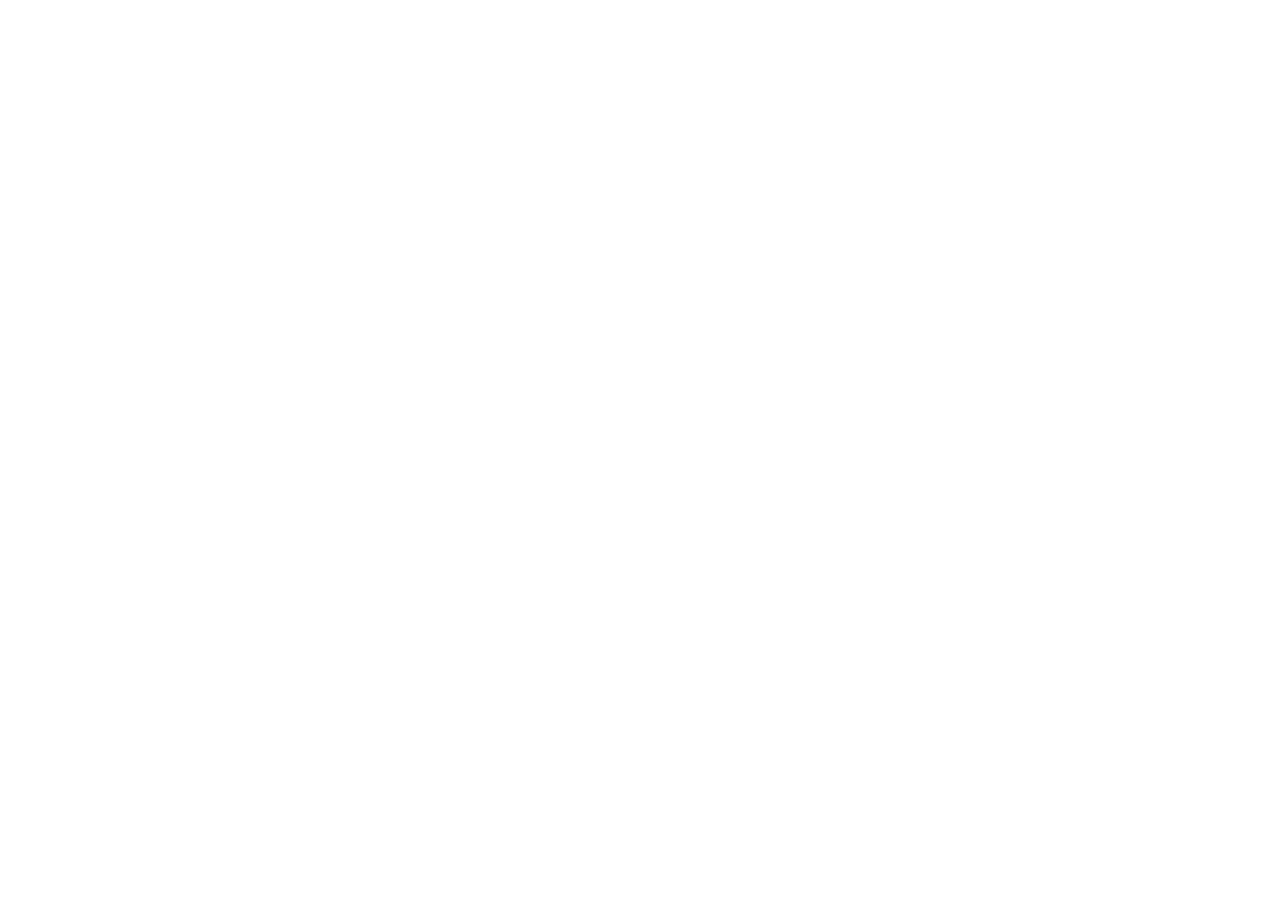
==== index.html @ 083630bb "Initial commit" ====
<!DOCTYPE html>
<html lang="en">
<head>
  <meta charset="UTF-8">
  <meta name="viewport" content="width=device-width, initial-scale=1.0">
  <title>Document</title>
  <link rel="stylesheet" href="css/normalize.css">
  <link rel="stylesheet" href="css/styles.css">
</head>
<body>

  
</body>
</html>
---- css/styles.css ----
@font-face {
  font-family: 'ProximaNova';
  font-style: normal;
  font-weight: 400;
  font-display: swap;
  src: url('../fonts/ProximaNova-Regular.woff2') format('woff2'),
       url('../fonts/ProximaNova-Regular.woff') format('woff');
}

@font-face {
  font-family: 'ProximaNova';
  font-style: normal;
  font-weight: 500;
  font-display: swap;
  src: url('../fonts/ProximaNova-Black.woff2') format('woff2'),
       url('../fonts/ProximaNova-Black.woff') format('woff');
}

@font-face {
  font-family: 'ProximaNova';
  font-style: normal;
  font-weight: 700;
  font-display: swap;
  src: url('../fonts/ProximaNova-Bold.woff2') format('woff2'),
  url('../fonts/ProximaNova-Bold.woff') format('woff');
}

html {
  box-sizing: border-box;
  scroll-behavior: smooth;
}

*,
*::before,
*::after {
  box-sizing: inherit;
}
body {
  padding: 0;
  margin: 0;
  margin-top: 59px;
  font-family: "Proxima Nova", "Arial", sans-serif;
  font-size: 16px;
  line-height: 1.5;
  background-color: #fff;
  color: #222;
}

img {
  max-width: 100%;
  height: auto;
}

.visually-hidden {
  position: absolute;
  width: 1px;
  height: 1px;
  margin: -1px;
  border: 0;
  padding: 0;
  clip: rect(0 0 0 0);
  overflow: hidden;
}

.container {
  max-width: 1148px;
  padding-left: 24px;
  padding-right: 24px;
  margin-right: auto;
  margin-left: auto;
}
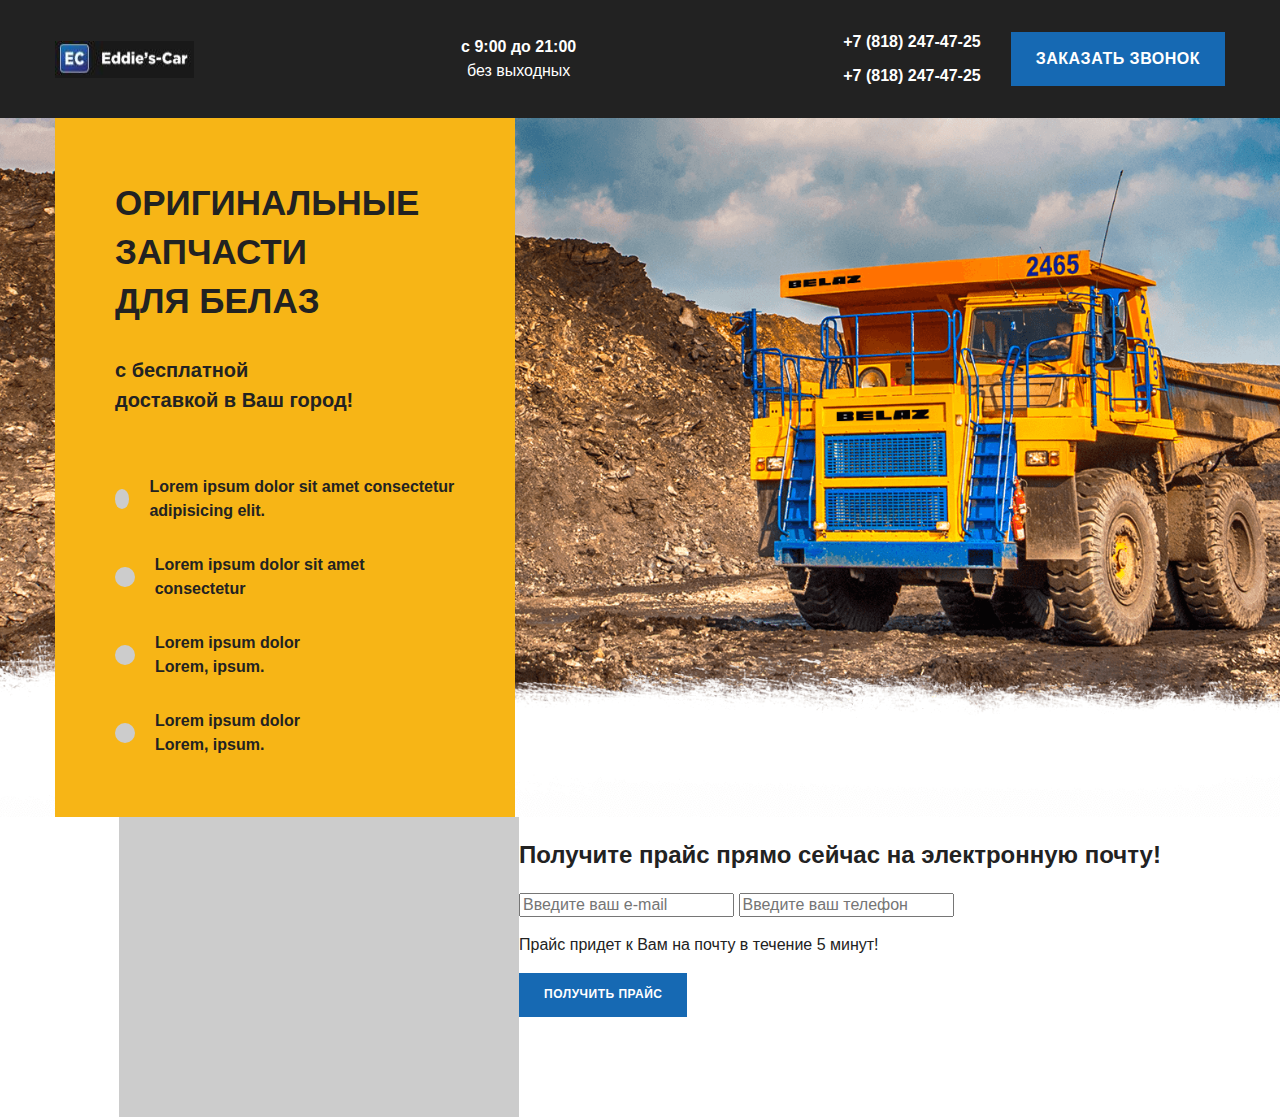
==== commit 73f2170d: "Add header and hero section" ====
--- a/index.html
+++ b/index.html
@@ -9,6 +9,88 @@
 </head>
 <body>
 
-  
+  <header class="main-header">
+    <div class="container">
+      <div class="header-wrapper">
+        <img class="logo" src="img/logo.jpg" alt="logo" width="139" height="37">
+        <div class="scedule">
+          <p>c 9:00 до 21:00</p>
+          <p>без выходных</p>
+        </div>
+
+        <div class="nav-contacts">
+          <div class="numbers">
+            <a href="tel:+7 (818) 247-47-25
+            ">+7 (818) 247-47-25
+          </a>
+          <a href="tel:+7 (818) 247-47-25
+            ">+7 (818) 247-47-25
+          </a>
+          </div>
+          <a class="btn" href="#">Заказать звонок</a>
+        </div>
+
+      </div><!--  end of header-wrapper -->
+    </div><!--  end of container -->
+  </header>
+
+
+  <main>
+    <section class="hero">
+      <div class="container">
+        <div class="hero-content">
+          <div class="hero-heading">
+            <h1>Оригинальные
+              запчасти
+              для Белаз</h1>
+              <p>с бесплатной доставкой
+                в Ваш город!
+                </p>
+          </div>
+
+              <ul class="feautures-list">
+                <li>
+                  <p>Lorem ipsum dolor sit amet consectetur adipisicing elit.</p>
+                </li>
+                <li>
+                  <p>Lorem ipsum dolor sit amet consectetur</p>
+                </li>
+                <li>
+                  <p>Lorem ipsum dolor
+                  <br>
+                  Lorem, ipsum.</p>
+                </li>
+                <li>
+                  <p>Lorem ipsum dolor
+                  <br>
+                  Lorem, ipsum.</p>
+                </li>
+              </ul>
+        </div>
+      </div>
+    </section>
+
+    <section class="mail">
+      <div class="container">
+        <div class="mail-wrapper">
+          <div class="mail-wrapper-inner">
+            <h2>Получите прайс прямо сейчас
+              на электронную почту!
+              </h2>
+
+              <form action="https://echo/htmlacademy.ru">
+
+                <input name="email" placeholder="Введите ваш e-mail" type="email">
+
+                <input name="phone" placeholder="Введите ваш телефон" type="text">
+              </form>
+              <p>Прайс придет к Вам на почту
+                в течение 5 минут!</p>
+                <button class="btn" type="button">Получить прайс</button>
+          </div>
+        </div>
+      </div>
+    </section>
+  </main>
 </body>
 </html>--- a/css/styles.css
+++ b/css/styles.css
@@ -38,7 +38,6 @@
 body {
   padding: 0;
   margin: 0;
-  margin-top: 59px;
   font-family: "Proxima Nova", "Arial", sans-serif;
   font-size: 16px;
   line-height: 1.5;
@@ -63,9 +62,169 @@
 }
 
 .container {
-  max-width: 1148px;
-  padding-left: 24px;
-  padding-right: 24px;
+  max-width: 1170px;
   margin-right: auto;
   margin-left: auto;
 }
+
+.main-header {
+  padding: 30px 0;
+  background-color: #222;
+  color: #fff;
+}
+
+.header-wrapper {
+  display: flex;
+  align-items: center;
+}
+
+.logo {
+  display: block;
+  width: 139px;
+  height: 37px;
+}
+
+.scedule {
+  display: flex;
+  flex-direction: column;
+  margin-left: auto;
+  margin-right: auto;
+}
+
+.scedule p {
+  margin: 0;
+  font-size: 16px;
+  font-weight: 600;
+  text-align: center;
+}
+
+.scedule p:nth-child(2) {
+  font-weight: 300;
+}
+
+.nav-contacts {
+  display: flex;
+  align-items: center;
+}
+
+.numbers {
+  display: inline-block;
+  display: flex;
+  flex-direction: column;
+  margin-right: 30px;
+}
+
+.nav-contacts a {
+  color: #fff;
+  text-decoration: none;
+  font-size: 16px;
+  font-weight: 600;
+}
+
+.numbers a:nth-child(2) {
+  margin-top: 10px;
+}
+
+/* MAIN */
+.hero {
+  background-image: url("../img/track.png");
+  background-position: center center;
+  background-size: cover;
+  object-fit: cover;
+  background-repeat: no-repeat;
+}
+
+.hero-content {
+  width: 460px;
+  padding: 60px;
+  background-color: #f7b516;
+}
+
+.hero-heading {
+  padding-right: 80px;
+}
+
+.hero-content h1 {
+  margin: 0;
+  font-size: 35px;
+  font-weight: 600;
+  line-height: 1.4;
+  text-transform: uppercase;
+}
+
+.hero-heading p {
+  font-size: 20px;
+  font-weight: 600;
+  padding-right: 20px;
+  margin: 30px 0;
+}
+
+.feautures-list {
+  list-style-type: none;
+  padding: 0;
+  margin: 0;
+  display: flex;
+  flex-direction: column;
+}
+
+.feautures-list li {
+  display: flex;
+  align-items: center;
+  font-size: 16px;
+  font-weight: 600;
+  line-height: 1.5;
+  margin-top: 30px;
+}
+
+.feautures-list li::before {
+  content: "";
+  display: inline-block;
+  width: 20px;
+  height: 20px;
+  border-radius: 50%;
+  background-color: #ccc;
+  margin-right: 20px;
+}
+
+.feautures-list p {
+  margin: 0;
+  display: flex;
+}
+
+
+.btn {
+  font-weight: 300;
+  font-size: 12px;
+  letter-spacing: 0.5px;
+  font-weight: 600;
+  padding: 15px 25px;
+  background-color: #1669b3;
+  text-transform: uppercase;
+  border: none;
+  color: #fff;
+}
+
+.mail {
+  display: flex;
+}
+
+.mail-wrapper::before {
+  content: "";
+  display: inline-block;
+  width: 400px;
+  height: 300px;
+  background-color: #ccc;
+  /* margin-right: 20px; */
+}
+
+.mail-wrapper {
+  display: flex;
+  /* justify-content: space-between; */
+}
+
+
+
+
+
+
+
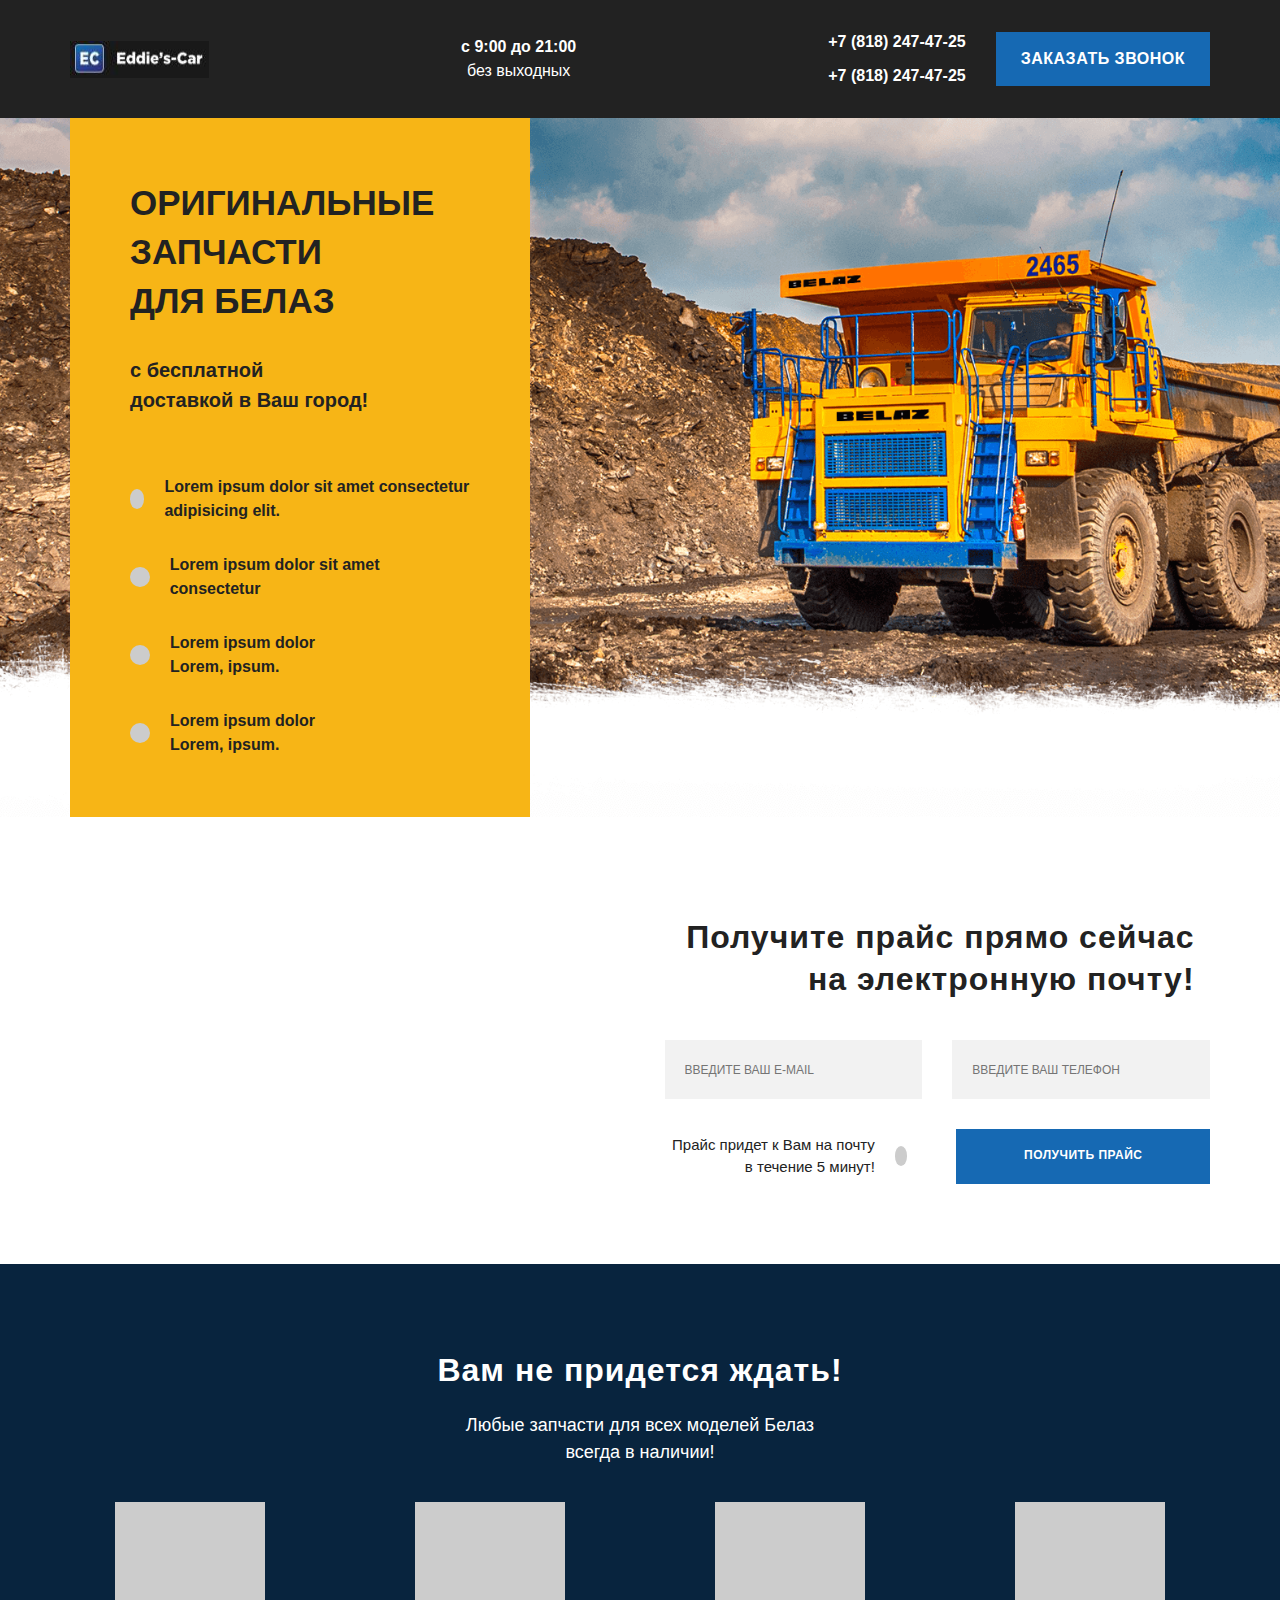
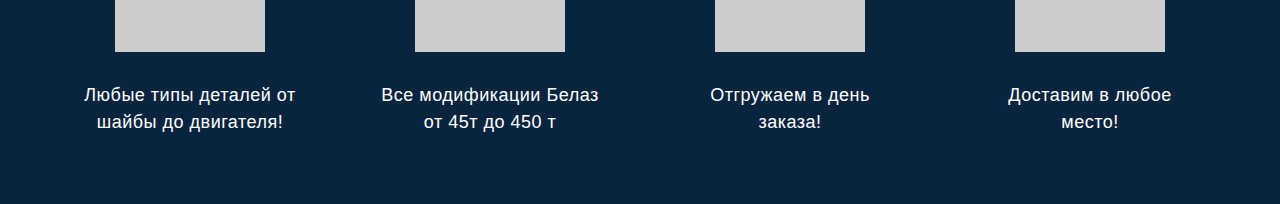
==== commit 12f401a4: "Add steps section" ====
--- a/index.html
+++ b/index.html
@@ -78,19 +78,52 @@
               на электронную почту!
               </h2>
 
-              <form action="https://echo/htmlacademy.ru">
+              <form class="mail-form" action="https://echo/htmlacademy.ru">
 
                 <input name="email" placeholder="Введите ваш e-mail" type="email">
 
                 <input name="phone" placeholder="Введите ваш телефон" type="text">
               </form>
-              <p>Прайс придет к Вам на почту
-                в течение 5 минут!</p>
-                <button class="btn" type="button">Получить прайс</button>
+              <div class="mail-action">
+                <div class="paragraph-wrapper">
+                  <p>Прайс придет к Вам на почту
+                    в течение 5 минут!</p>
+                </div>
+                  <button class="btn mail-btn" type="button">Получить прайс</button>
+              </div>
           </div>
         </div>
       </div>
     </section>
+
+    <section class="steps">
+      <div class="container">
+        <div class="steps-heading">
+          <h3>Вам не придется ждать!</h3>
+          <p>Любые запчасти для всех моделей Белаз
+            всегда в наличии!</p>
+          </div>
+
+            <ul class="steps-list">
+              <li>
+                <p>Любые типы деталей
+                  от шайбы до двигателя!  </p>
+              </li>
+              <li>
+                <p>Все модификации Белаз
+                  от 45т до 450 т</p>
+              </li>
+              <li>
+                <p>Отгружаем в день заказа!</p>
+              </li>
+              <li>
+                <p>Доставим в любое место!</p>
+              </li>
+            </ul>
+
+      </div>
+    </section>
+
   </main>
 </body>
 </html>--- a/css/styles.css
+++ b/css/styles.css
@@ -4,7 +4,7 @@
   font-weight: 400;
   font-display: swap;
   src: url('../fonts/ProximaNova-Regular.woff2') format('woff2'),
-       url('../fonts/ProximaNova-Regular.woff') format('woff');
+  url('../fonts/ProximaNova-Regular.woff') format('woff');
 }
 
 @font-face {
@@ -13,7 +13,7 @@
   font-weight: 500;
   font-display: swap;
   src: url('../fonts/ProximaNova-Black.woff2') format('woff2'),
-       url('../fonts/ProximaNova-Black.woff') format('woff');
+  url('../fonts/ProximaNova-Black.woff') format('woff');
 }
 
 @font-face {
@@ -62,7 +62,7 @@
 }
 
 .container {
-  max-width: 1170px;
+  max-width: 1140px;
   margin-right: auto;
   margin-left: auto;
 }
@@ -205,26 +205,145 @@
 }
 
 .mail {
-  display: flex;
-}
-
-.mail-wrapper::before {
+  margin-top: 100px;
+  margin-bottom: 50px;
+}
+
+.mail-wrapper {
+  display: flex;
+  justify-content: flex-end;
+  text-align: end;
+}
+
+.mail-wrapper-inner h2 {
+  margin: 0;
+  width: 530px;
+  font-size: 32px;
+  font-weight: 700;
+  letter-spacing: 1px;
+  line-height: 1.3;
+  margin-bottom: 40px;
+}
+
+.mail-form {
+  display: flex;
+  justify-content: space-between;
+}
+
+.mail-form input {
+  padding: 20px;
+  width: 100%;
+  border: none;
+  background-color: #f2f2f2;
+}
+
+.mail-form input:nth-child(1) {
+  margin-right: 30px;
+}
+
+.mail-form input::placeholder {
+  font-size: 12px;
+  font-weight: 500;
+  text-transform: uppercase;
+}
+
+.mail-action {
+  display: flex;
+  margin-top: 30px;
+}
+
+.mail-action p {
+  display: flex;
+  margin: 0;
+  font-size: 15px;
+  padding: 5px 0;
+}
+
+.paragraph-wrapper {
+  display: flex;
+  align-items: center;
+  width: 100%;
+}
+
+.paragraph-wrapper::after {
   content: "";
   display: inline-block;
-  width: 400px;
-  height: 300px;
+  width: 20px;
+  height: 20px;
+  border-radius: 50%;
   background-color: #ccc;
-  /* margin-right: 20px; */
-}
-
-.mail-wrapper {
-  display: flex;
-  /* justify-content: space-between; */
-}
-
-
-
-
-
-
-
+  margin-left: 20px;
+}
+
+.mail-btn {
+  width: 93%;
+  margin-left: 9%;
+}
+
+/* STEPS */
+.steps {
+  background-color: #08243e;
+  color: #fff;
+  margin-top: 80px;
+  padding: 50px 0;
+}
+
+.steps-heading {
+  text-align: center;
+  margin-left: auto;
+  margin-right: auto;
+}
+
+.steps-heading h3 {
+  font-size: 32px;
+  font-weight: 600;
+  letter-spacing: 1px;
+  margin-bottom: 0;
+}
+
+.steps-heading p {
+  font-size: 18px;
+  font-weight: 400;
+  width: 380px;
+  margin-left: auto;
+  margin-right: auto;
+}
+
+.steps-list {
+  display: flex;
+  justify-content: space-between;
+  list-style-type: none;
+  margin: 0;
+  padding: 0;
+  font-size: 18px;
+  font-weight: 400;
+  letter-spacing: 0.5px;
+}
+
+.steps-list li {
+  width: 240px;
+  text-align: center;
+  display: flex;
+  flex-direction: column;
+}
+
+.steps-list p {
+  padding: 0 10px;
+  display: flex;
+  flex-direction: column;
+  align-items: center;
+}
+
+.steps-list p::before {
+  content: "";
+  display: inline-block;
+  width: 150px;
+  height: 150px;
+  background-color: #ccc;
+  margin-bottom: 30px;
+}
+
+
+
+
+
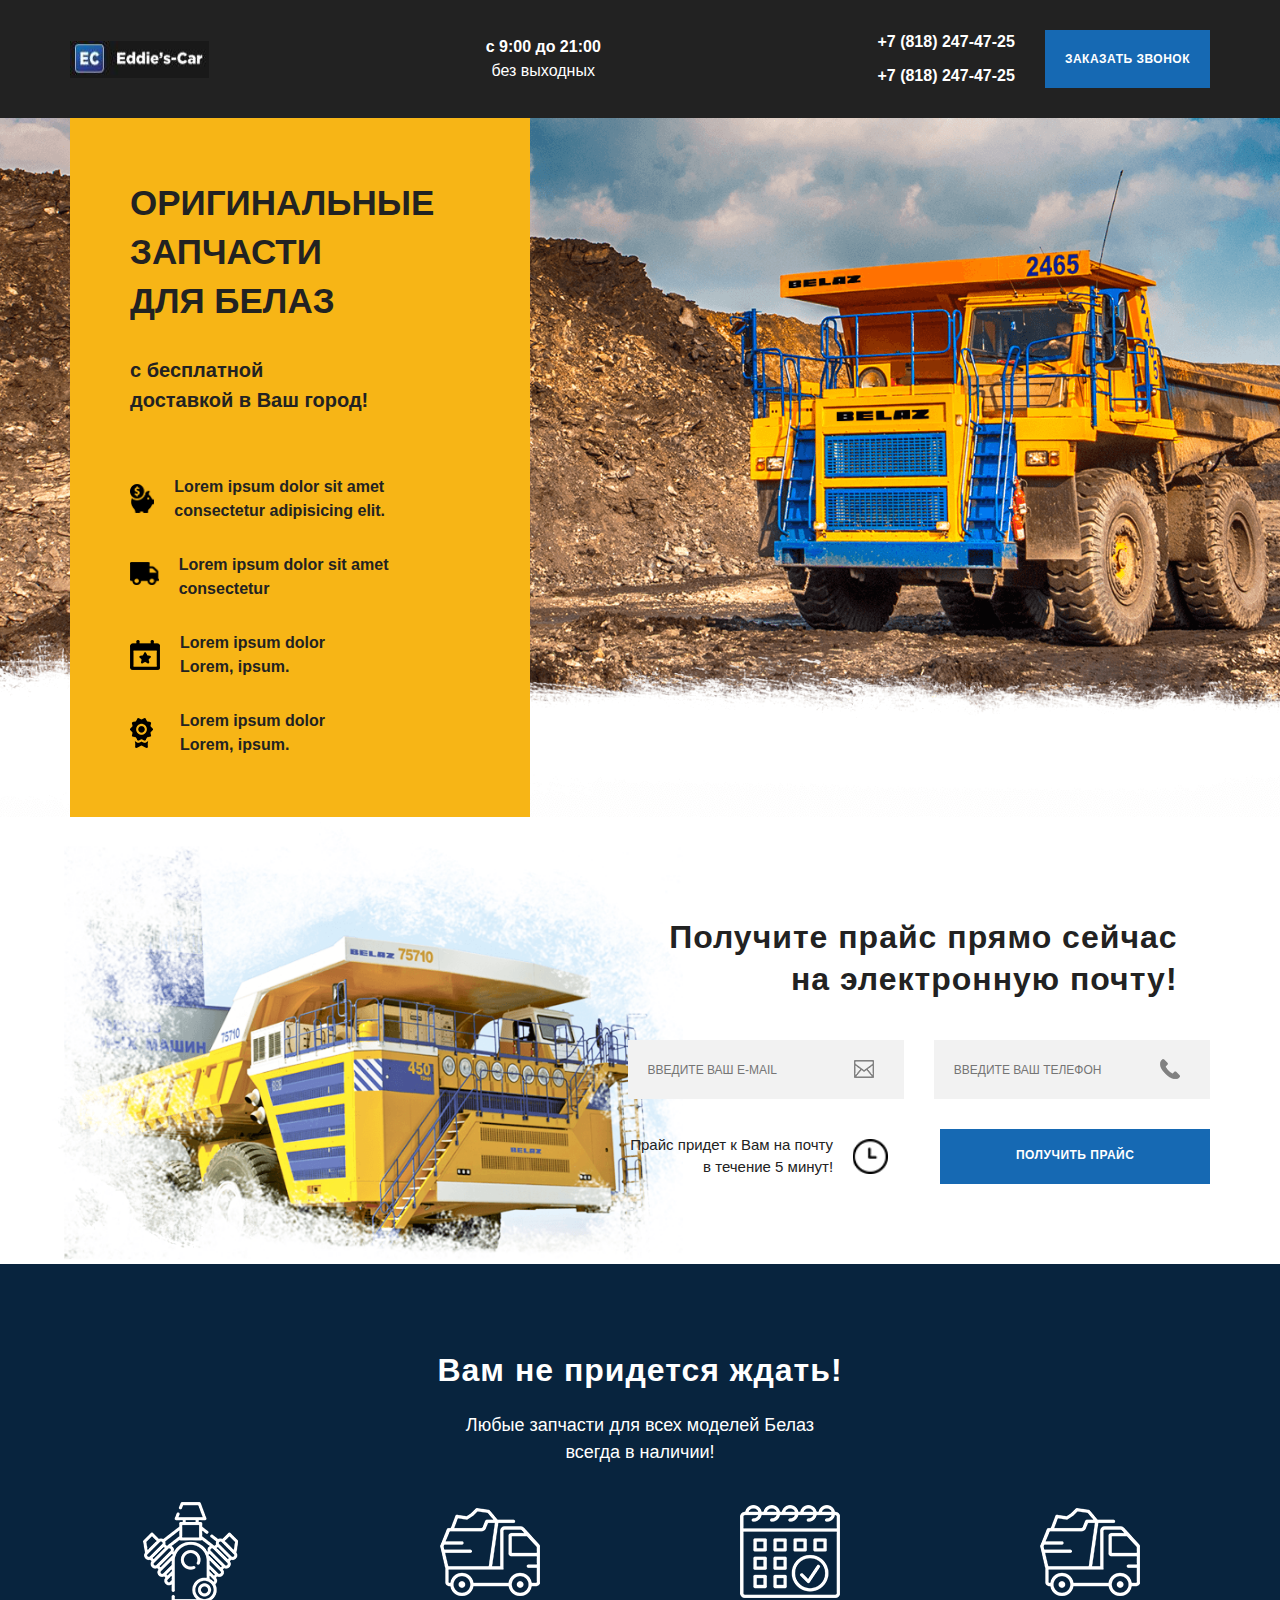
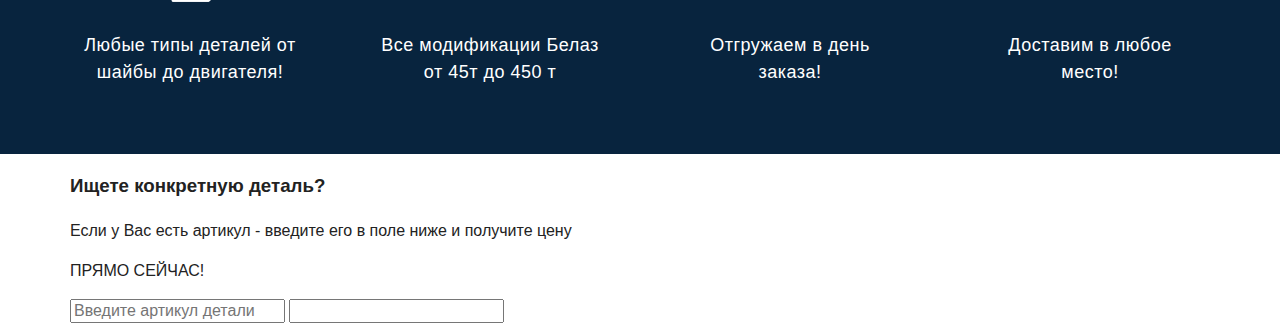
==== commit 8f01b478: "VIP" ====
--- a/index.html
+++ b/index.html
@@ -124,6 +124,21 @@
       </div>
     </section>
 
+    <section class="call-action">
+      <div class="container">
+        <div class="action-header">
+          <h3>Ищете конкретную деталь?</h3>
+          <p>Если у Вас есть артикул - введите его в поле ниже и получите цену</p>
+          <p>ПРЯМО СЕЙЧАС!</p>
+          <form action="https://echo/htmlacademy.ru" class="action-form">
+            <input type="text" name="feautures" placeholder="Введите артикул детали">
+            <input type="text">
+
+          </form>
+        </div>
+      </div>
+    </section>
+
   </main>
 </body>
 </html>--- a/css/styles.css
+++ b/css/styles.css
@@ -179,11 +179,29 @@
 .feautures-list li::before {
   content: "";
   display: inline-block;
-  width: 20px;
-  height: 20px;
-  border-radius: 50%;
-  background-color: #ccc;
+  width: 30px;
+  height: 30px;
+  background-size: contain;
   margin-right: 20px;
+  background-repeat: no-repeat;
+}
+
+.feautures-list li:nth-child(1)::before {
+  background-image: url("../img/piggy-bank.png");
+  width: 35px;
+  height: 30px;
+}
+
+.feautures-list li:nth-child(2)::before {
+  background-image: url("../img/delivery-truck-silhouette.png");
+}
+
+.feautures-list li:nth-child(3)::before {
+  background-image: url("../img/election-event-on-a-calendar-with-star-symbol.png");
+}
+
+.feautures-list li:nth-child(4)::before {
+  background-image: url("../img/medal.png");
 }
 
 .feautures-list p {
@@ -205,8 +223,11 @@
 }
 
 .mail {
-  margin-top: 100px;
-  margin-bottom: 50px;
+  padding-top: 100px;
+  padding-bottom: 80px;
+  background-image: url("../img/big-track.png");
+  background-size: cover;
+  background-repeat: no-repeat;
 }
 
 .mail-wrapper {
@@ -217,7 +238,7 @@
 
 .mail-wrapper-inner h2 {
   margin: 0;
-  width: 530px;
+  width: 550px;
   font-size: 32px;
   font-weight: 700;
   letter-spacing: 1px;
@@ -239,6 +260,16 @@
 
 .mail-form input:nth-child(1) {
   margin-right: 30px;
+  background-image: url("../img/mail.png");
+  background-repeat: no-repeat;
+  background-position: right 30px top 50%;
+
+}
+
+.mail-form input:nth-child(2) {
+  background-image: url("../img/call-answer.png");
+  background-repeat: no-repeat;
+  background-position:  right 30px top 50%;
 }
 
 .mail-form input::placeholder {
@@ -268,10 +299,12 @@
 .paragraph-wrapper::after {
   content: "";
   display: inline-block;
-  width: 20px;
-  height: 20px;
-  border-radius: 50%;
-  background-color: #ccc;
+  width: 57px;
+  height: 35px;
+  background-image: url("../img/clock.png");
+  background-size: cover;
+  background-position: -0.5px 0;
+  background-repeat: no-repeat;
   margin-left: 20px;
 }
 
@@ -284,7 +317,6 @@
 .steps {
   background-color: #08243e;
   color: #fff;
-  margin-top: 80px;
   padding: 50px 0;
 }
 
@@ -337,13 +369,36 @@
 .steps-list p::before {
   content: "";
   display: inline-block;
-  width: 150px;
-  height: 150px;
-  background-color: #ccc;
+  width: 100px;
+  height: 100px;
+  background-repeat: no-repeat;
+  background-position: center center;
   margin-bottom: 30px;
 }
 
-
-
-
-
+.steps-list li:nth-child(1) p::before {
+  background-image: url("../img/engine.png");
+}
+
+.steps-list li:nth-child(2) p::before {
+  background-image: url("../img/dump-truck.png");
+}
+
+.steps-list li:nth-child(3) p::before {
+  background-image: url("../img/calendar\ \(5\).png");
+}
+
+.steps-list li:nth-child(4) p::before {
+  background-image: url("../img/dump-truck.png");
+}
+
+
+
+.numbers + a {
+  font-size: 12px;
+  padding: 20px 20px;
+}
+
+
+
+
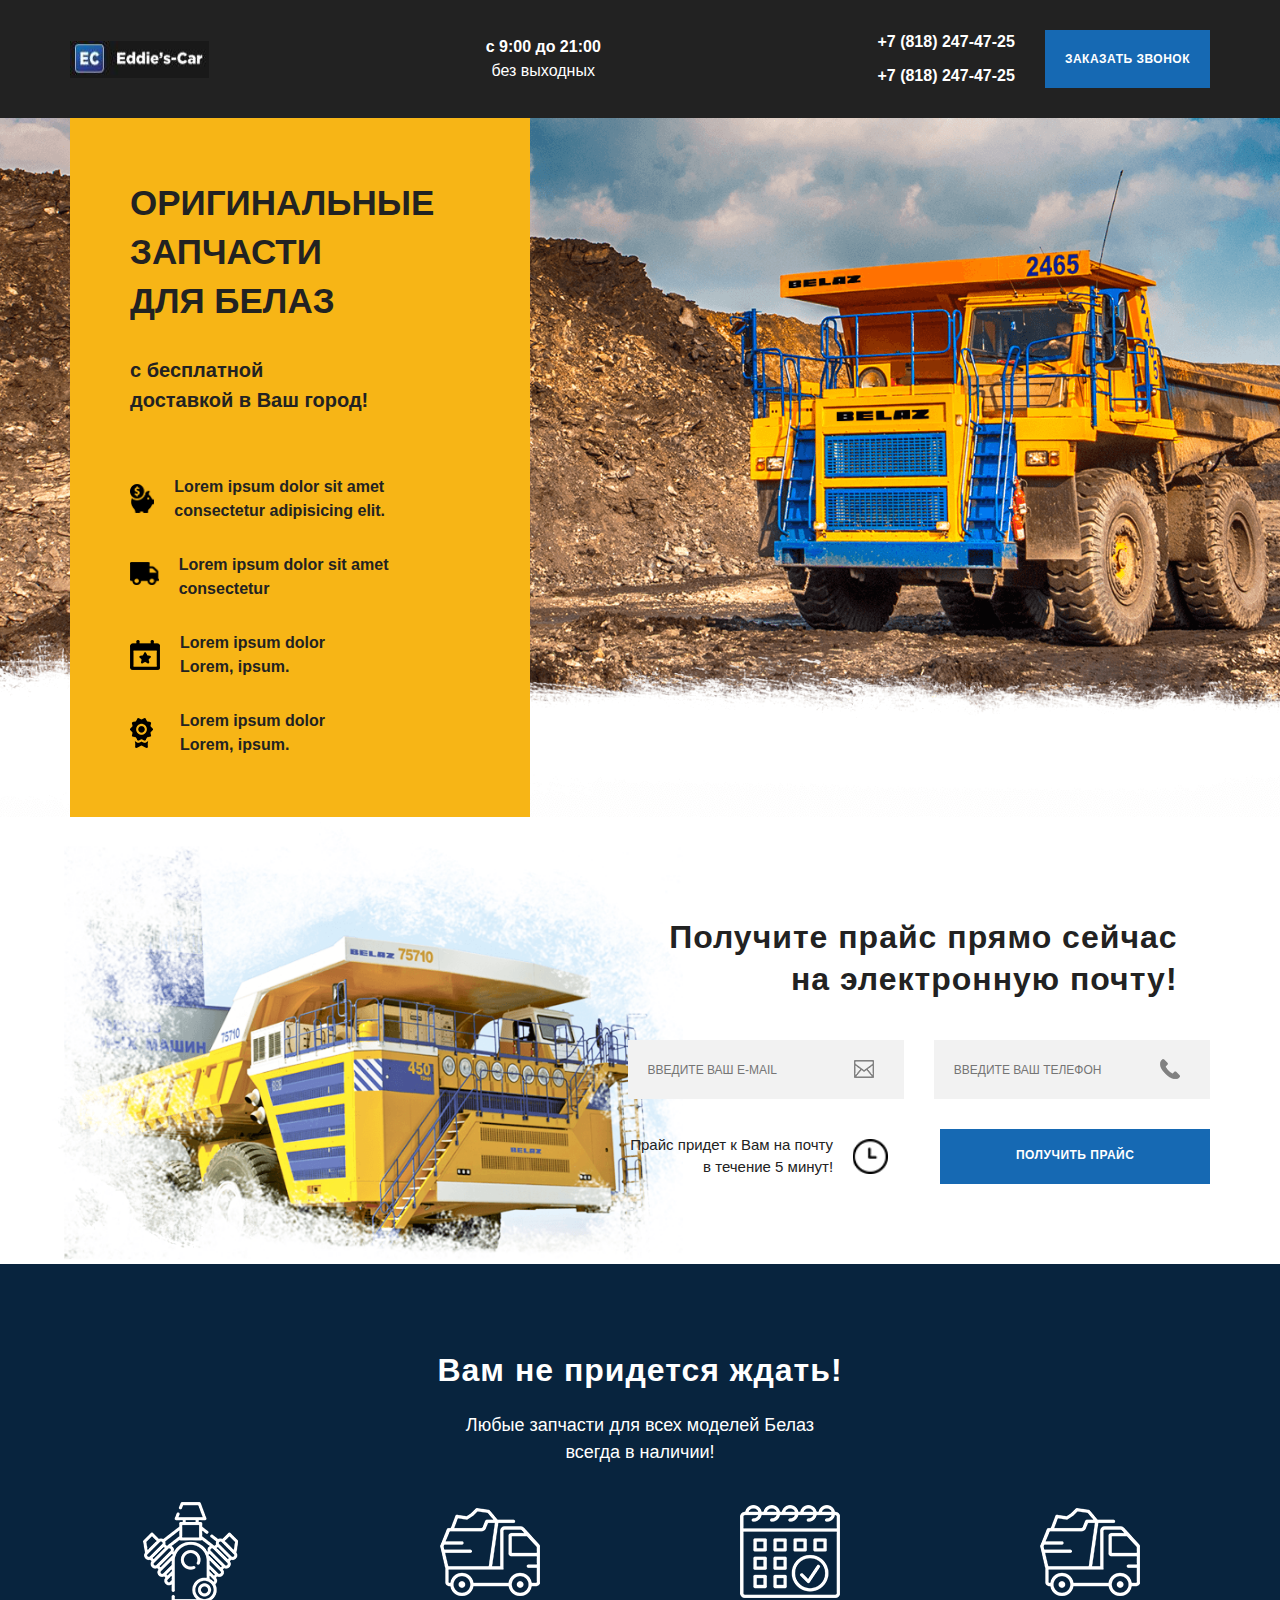
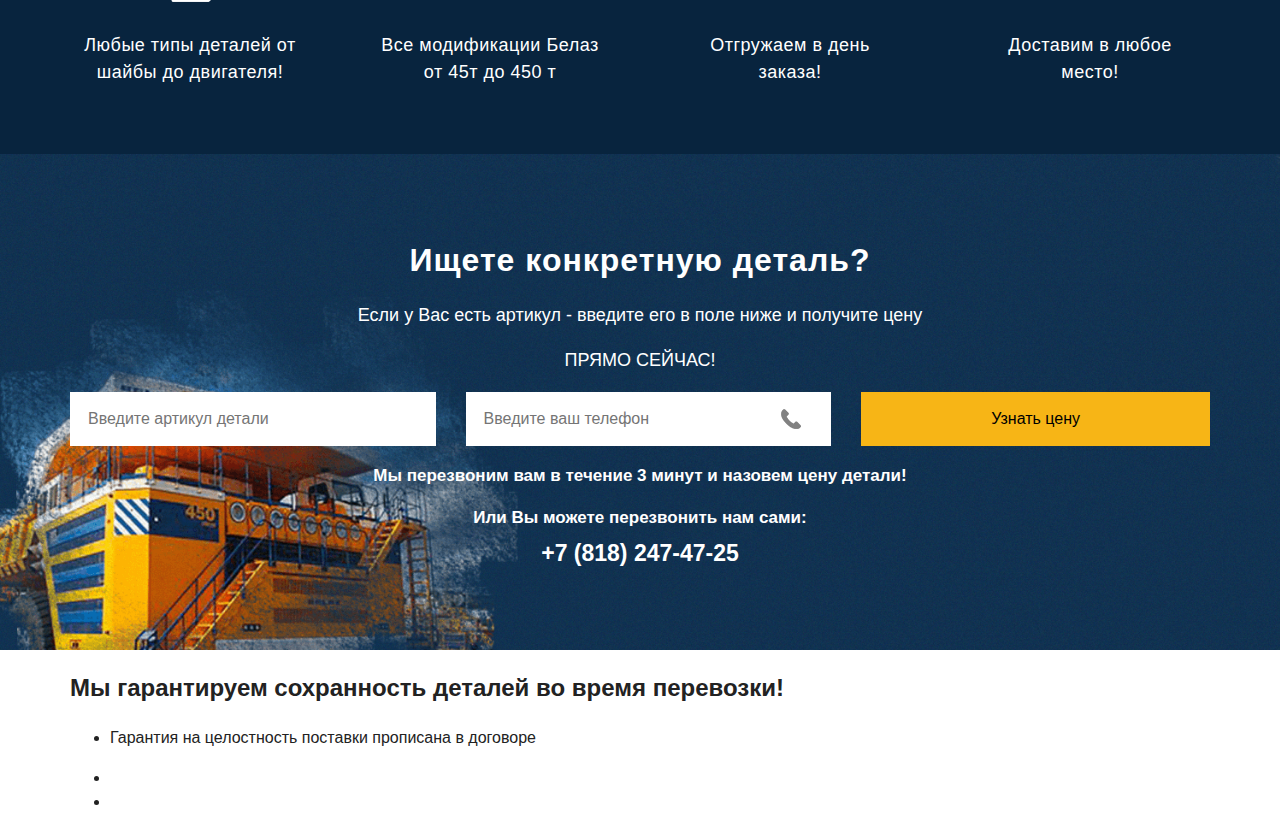
==== commit d5a8cb58: "Add sections" ====
--- a/index.html
+++ b/index.html
@@ -82,7 +82,7 @@
 
                 <input name="email" placeholder="Введите ваш e-mail" type="email">
 
-                <input name="phone" placeholder="Введите ваш телефон" type="text">
+                <input class="call-input" name="phone" placeholder="Введите ваш телефон" type="text">
               </form>
               <div class="mail-action">
                 <div class="paragraph-wrapper">
@@ -128,14 +128,36 @@
       <div class="container">
         <div class="action-header">
           <h3>Ищете конкретную деталь?</h3>
-          <p>Если у Вас есть артикул - введите его в поле ниже и получите цену</p>
-          <p>ПРЯМО СЕЙЧАС!</p>
+          <p class="bold-heading-first">Если у Вас есть артикул - введите его в поле ниже и получите цену</p>
+          <p class="bold-heading">ПРЯМО СЕЙЧАС!</p>
           <form action="https://echo/htmlacademy.ru" class="action-form">
             <input type="text" name="feautures" placeholder="Введите артикул детали">
-            <input type="text">
+            <input class="call-input" name="phone" placeholder="Введите ваш телефон" type="text">
+            <button class="call-submit" type="submit"> Узнать цену</button>
+          </form>
+          <div class="call-action-bottom">
+            <p>Мы перезвоним вам в течение 3 минут и назовем цену детали!</p>
+            <p>Или Вы можете перезвонить нам сами:</p>
+            <p class="phone">+7 (818) 247-47-25</p>
+          </div>
 
-          </form>
         </div>
+      </div>
+    </section>
+
+    <section class="save">
+      <div class="container">
+        <h2>Мы гарантируем сохранность деталей
+          во время перевозки!</h2>
+          <ul>
+            <li>
+              <p>Гарантия на целостность поставки
+                прописана в договоре</p>
+                <a href="#"></a>
+            </li>
+            <li></li>
+            <li></li>
+          </ul>
       </div>
     </section>
 
--- a/css/styles.css
+++ b/css/styles.css
@@ -266,7 +266,7 @@
 
 }
 
-.mail-form input:nth-child(2) {
+.call-input {
   background-image: url("../img/call-answer.png");
   background-repeat: no-repeat;
   background-position:  right 30px top 50%;
@@ -392,13 +392,88 @@
   background-image: url("../img/dump-truck.png");
 }
 
-
-
 .numbers + a {
   font-size: 12px;
   padding: 20px 20px;
 }
 
-
-
-
+.call-action {
+  padding: 50px 0;
+  background-image: url("../img/00-2.png");
+  background-repeat: no-repeat;
+  background-size: cover;
+  color: #fff;
+}
+
+.action-header {
+  margin-bottom: 30px;
+  text-align: center;
+}
+
+.action-header h3 {
+  font-size: 32px;
+  font-weight: 600;
+  letter-spacing: 1px;
+  margin-bottom: 0;
+}
+
+.action-header p {
+  font-size: 18px;
+  font-weight: 400;
+  text-align: center;
+  margin-left: auto;
+  margin-right: auto;
+}
+
+.bold-heading-first {
+  margin-bottom: 0;
+}
+
+.bold-heading-second {
+  margin-top: 0;
+}
+
+.call-action input {
+  width: 100%;
+}
+
+.call-submit {
+  width: 100%;
+}
+
+.call-action form {
+  display: flex;
+}
+
+.call-action form input {
+  margin-right: 30px;
+}
+
+.call-action form input {
+  padding: 18px;
+  border: none;
+}
+
+.call-submit {
+  background-color: #f7b516;
+  box-decoration-break: none;
+  border:none;
+}
+
+.call-action-bottom p{
+  font-size: 17px;
+  font-weight: 600;
+}
+
+.call-action-bottom p:nth-child(2){
+  margin-bottom: 5px;
+}
+
+p.phone {
+  font-size: 23px;
+  margin-top: 0;
+}
+
+
+
+
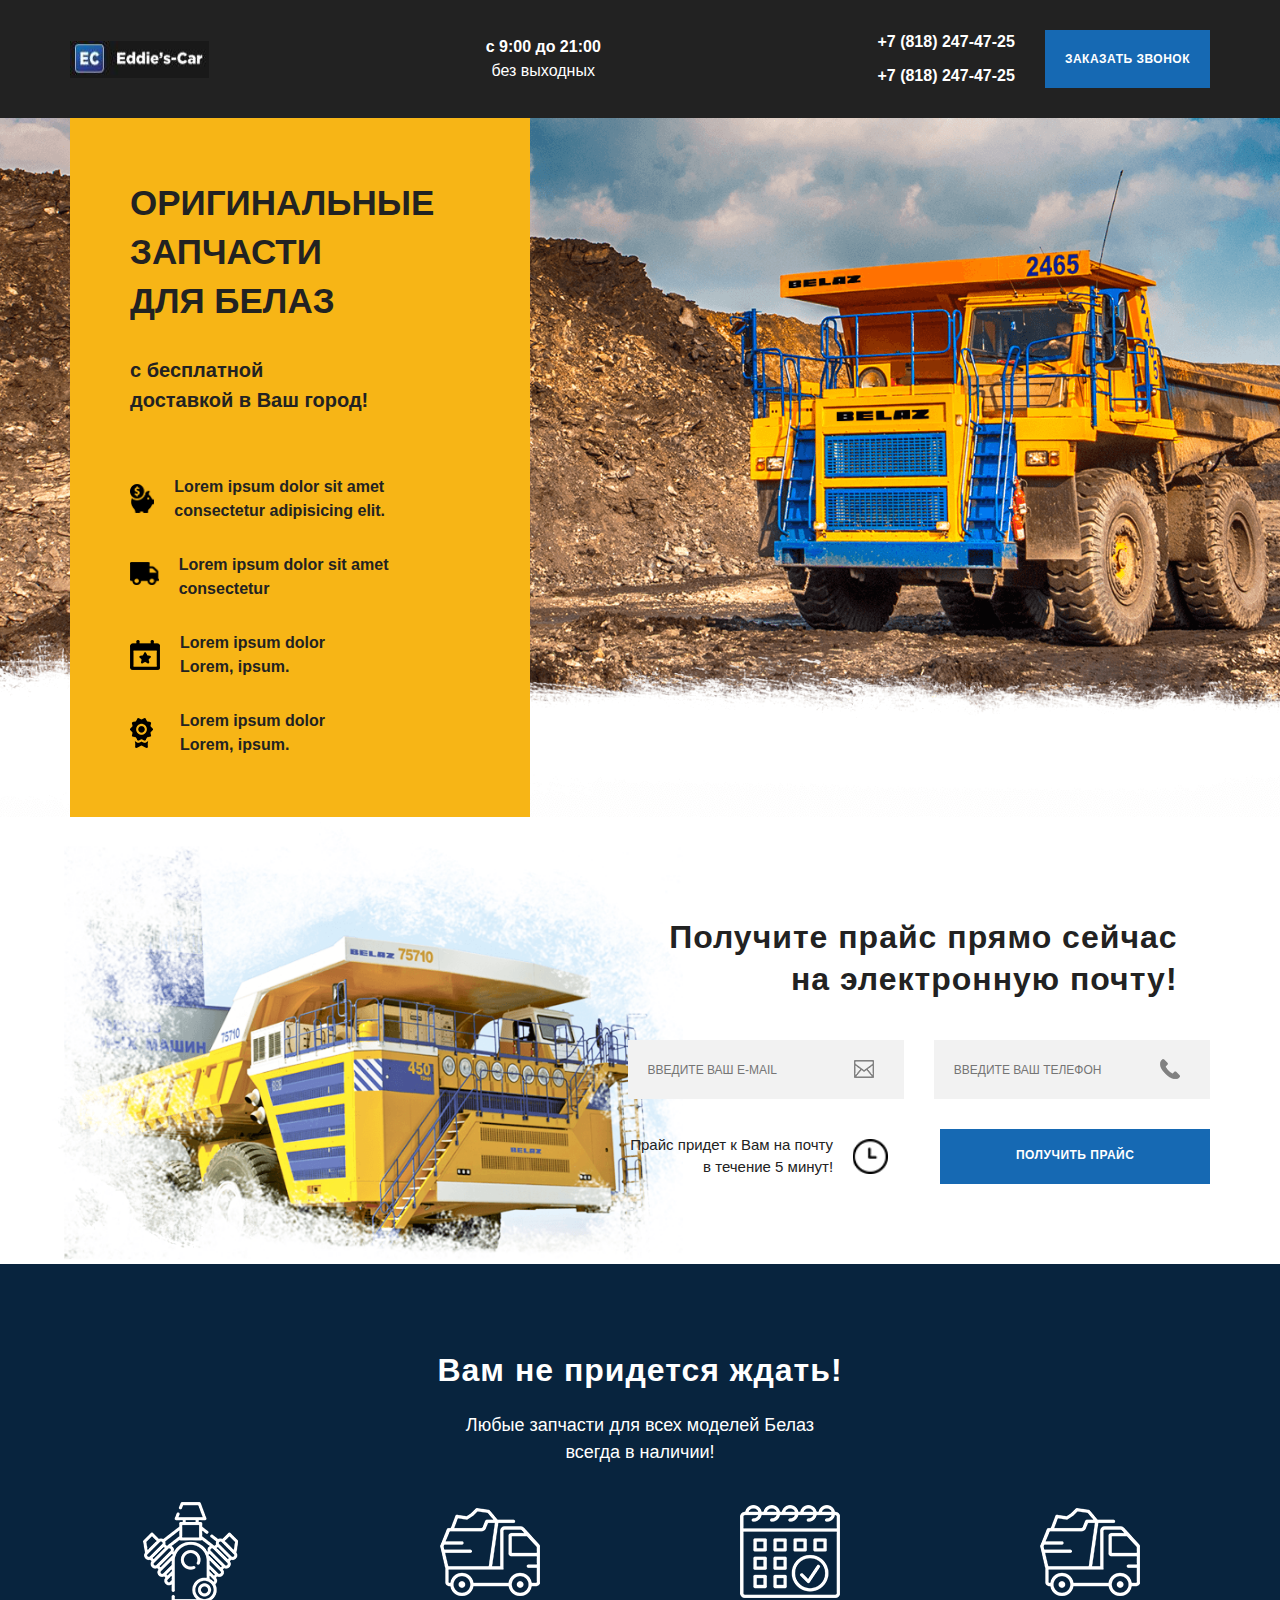
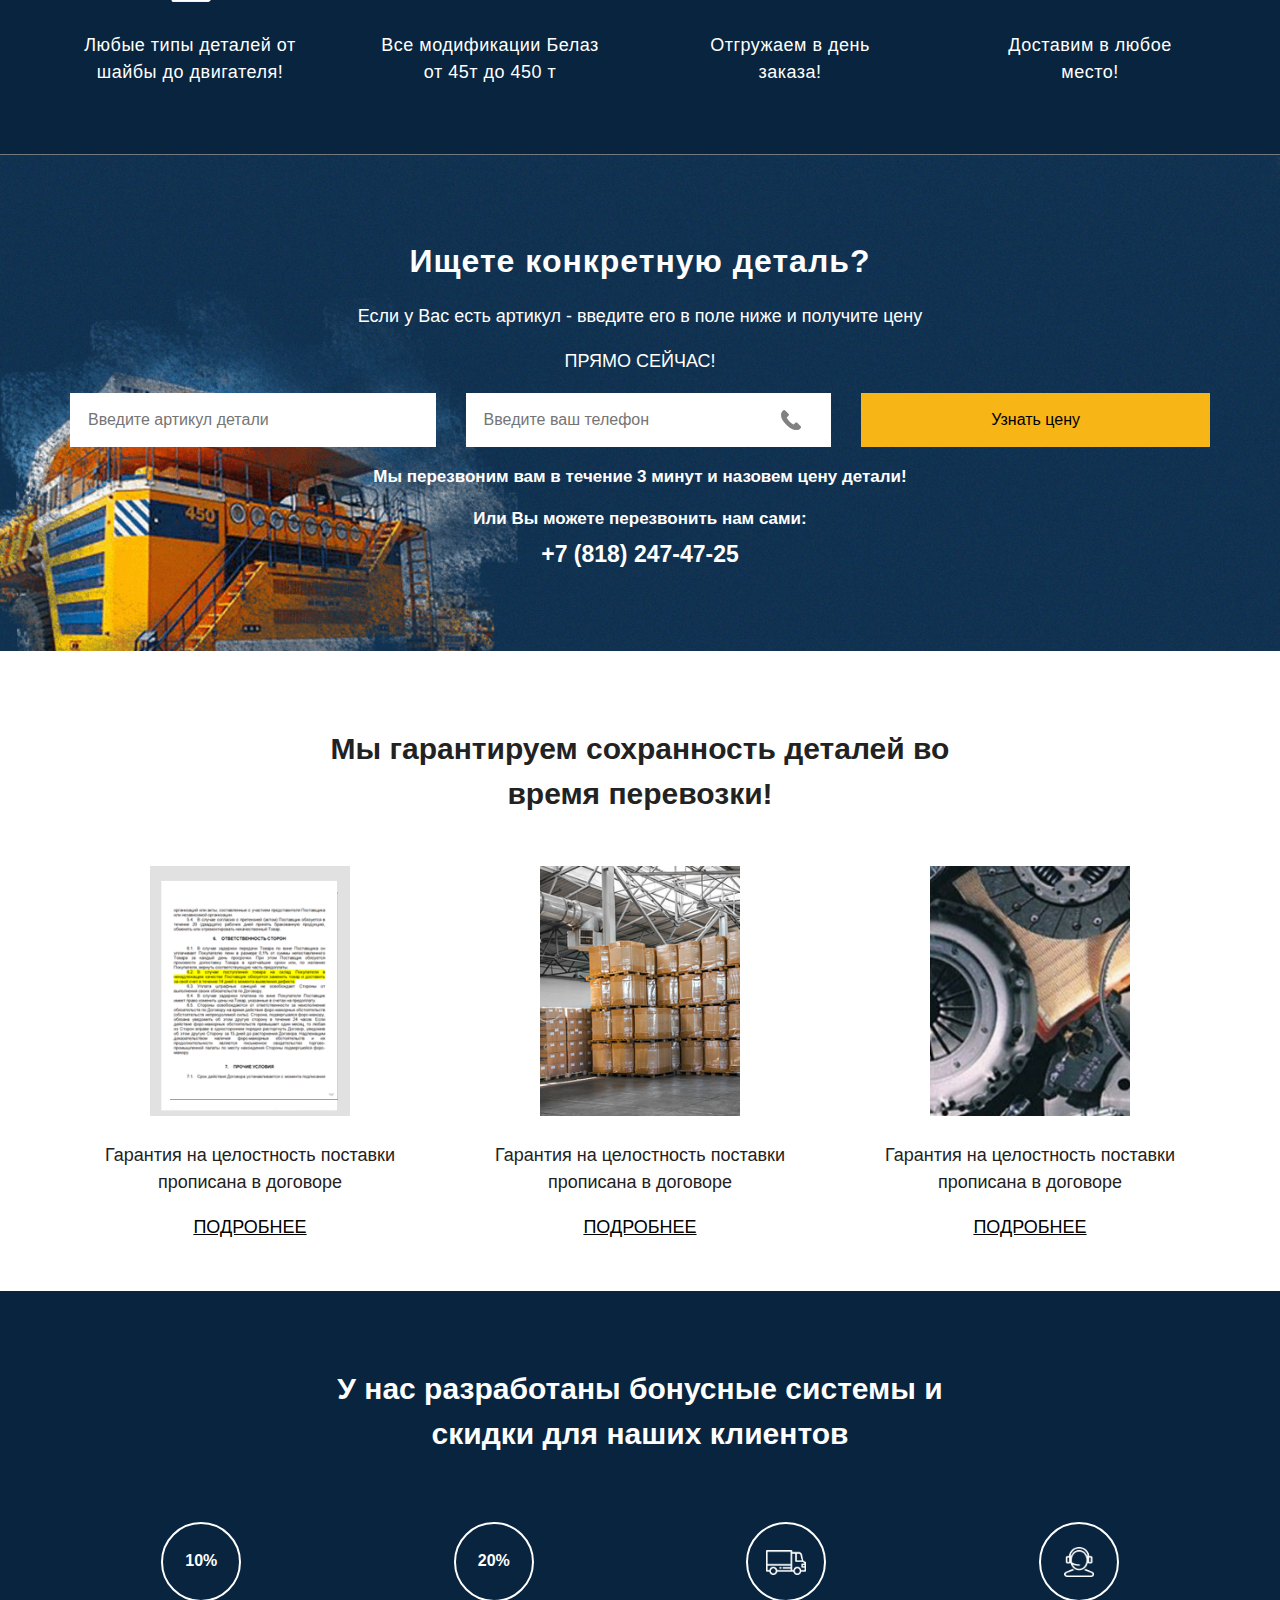
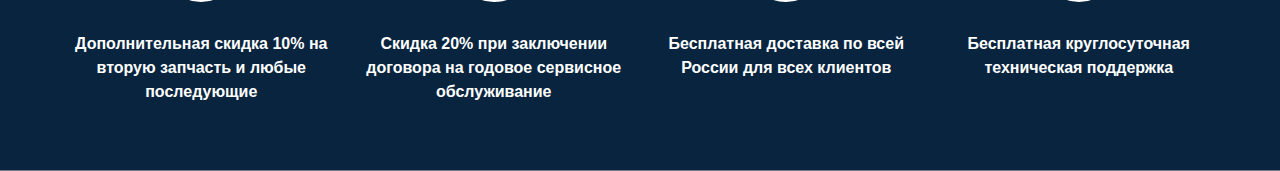
==== commit 0fac72b5: "Add discounts section" ====
--- a/index.html
+++ b/index.html
@@ -149,14 +149,58 @@
       <div class="container">
         <h2>Мы гарантируем сохранность деталей
           во время перевозки!</h2>
-          <ul>
+          <ul class="save-list">
             <li>
               <p>Гарантия на целостность поставки
                 прописана в договоре</p>
-                <a href="#"></a>
-            </li>
-            <li></li>
-            <li></li>
+                <a href="#">ПОДРОБНЕЕ</a>
+            </li>
+            <li>
+              <p>Гарантия на целостность поставки
+                прописана в договоре</p>
+                <a href="#">ПОДРОБНЕЕ</a>
+            </li>
+            <li>
+              <p>Гарантия на целостность поставки
+                прописана в договоре</p>
+                <a href="#">ПОДРОБНЕЕ</a>
+            </li>
+          </ul>
+      </div>
+    </section>
+
+
+    <section class="sale">
+      <div class="container">
+        <h2>У нас разработаны бонусные системы
+          и скидки для наших клиентов
+          </h2>
+
+          <ul class="sale-list">
+            <li>
+              <p>Дополнительная скидка 10%
+                на вторую запчасть
+                и любые последующие
+                </p>
+            </li>
+            <li>
+              <p>Скидка 20% при заключении
+                договора на годовое
+                сервисное обслуживание
+
+                </p>
+            </li>
+            <li>
+              <p>Бесплатная доставка
+                по всей России
+                для всех клиентов
+                </p>
+            </li>
+            <li>
+              <p>Бесплатная круглосуточная
+                техническая поддержка
+               </p>
+            </li>
           </ul>
       </div>
     </section>
--- a/css/styles.css
+++ b/css/styles.css
@@ -318,6 +318,7 @@
   background-color: #08243e;
   color: #fff;
   padding: 50px 0;
+  border-bottom: 1px solid rgba(160, 158, 158, 0.7);
 }
 
 .steps-heading {
@@ -474,6 +475,121 @@
   margin-top: 0;
 }
 
-
-
-
+.save {
+  padding: 50px 0;
+}
+
+.save h2, .sale h2 {
+  font-size: 30px;
+  max-width: 683px;
+  text-align: center;
+  margin-left: auto;
+  margin-right: auto;
+  margin-bottom: 50px;
+}
+
+.save-list {
+  list-style-type: none;
+  display: flex;
+  margin: 0;
+  padding: 0;
+}
+
+.save-list li {
+  width: 100%;
+  font-size: 18px;
+  font-weight: 500;
+  text-align: center;
+}
+
+.save-list li::before {
+  content: "";
+  display: inline-block;
+  width: 200px;
+  height: 250px;
+  background-size: cover;
+}
+
+.save-list li:nth-child(1)::before {
+  background-image: url("../img/document.png");
+}
+
+.save-list li:nth-child(2)::before {
+  background-image: url("../img/Слой\ 21.png");
+}
+
+.save-list li:nth-child(3)::before {
+  background-image: url("../img/Слой\ 22.jpg");
+}
+
+.save-list li:not(:last-child) {
+  margin-right: 30px;
+}
+
+.save-list li a {
+  color: #000;
+  margin-top: 20px;
+}
+
+.sale {
+  padding: 50px 0;
+  background-color: #08243e;
+  color: #fff;
+  border-bottom: 1px solid rgba(160, 158, 158, 0.7);
+}
+
+.sale-list {
+  display: flex;
+  margin: 0;
+  padding: 0;
+  list-style-type: none;
+}
+
+.sale-list li {
+  width: 100%;
+  text-align: center;
+  font-weight: 600;
+}
+
+.sale-list li:not(:last-child) {
+  margin-right: 30px;
+}
+
+.sale-list p {
+  display: flex;
+  flex-direction: column;
+  align-items: center;
+}
+
+.sale-list p::before {
+  content: "";
+  display: inline-block;
+  padding: 25px 20px;
+  border: 2px solid #fff;
+  border-radius: 50%;
+  margin-bottom: 30px;
+  width: 80px;
+  height: 80px;
+}
+
+.sale-list li:nth-child(1) p::before {
+  content: "10%";
+}
+
+.sale-list li:nth-child(2) p::before {
+  content: "20%";
+}
+
+.sale-list li:nth-child(3) p::before {
+  background-image: url("../img/delivery-truck\ \(4\).png");
+  background-size: 40px 25px;
+  background-repeat: no-repeat;
+  background-position: center center;
+}
+
+.sale-list li:nth-child(4) p::before {
+  background-image: url("../img/telemarketer.png");
+  background-size: 30px 30px;
+  background-repeat: no-repeat;
+  background-position: center center;
+}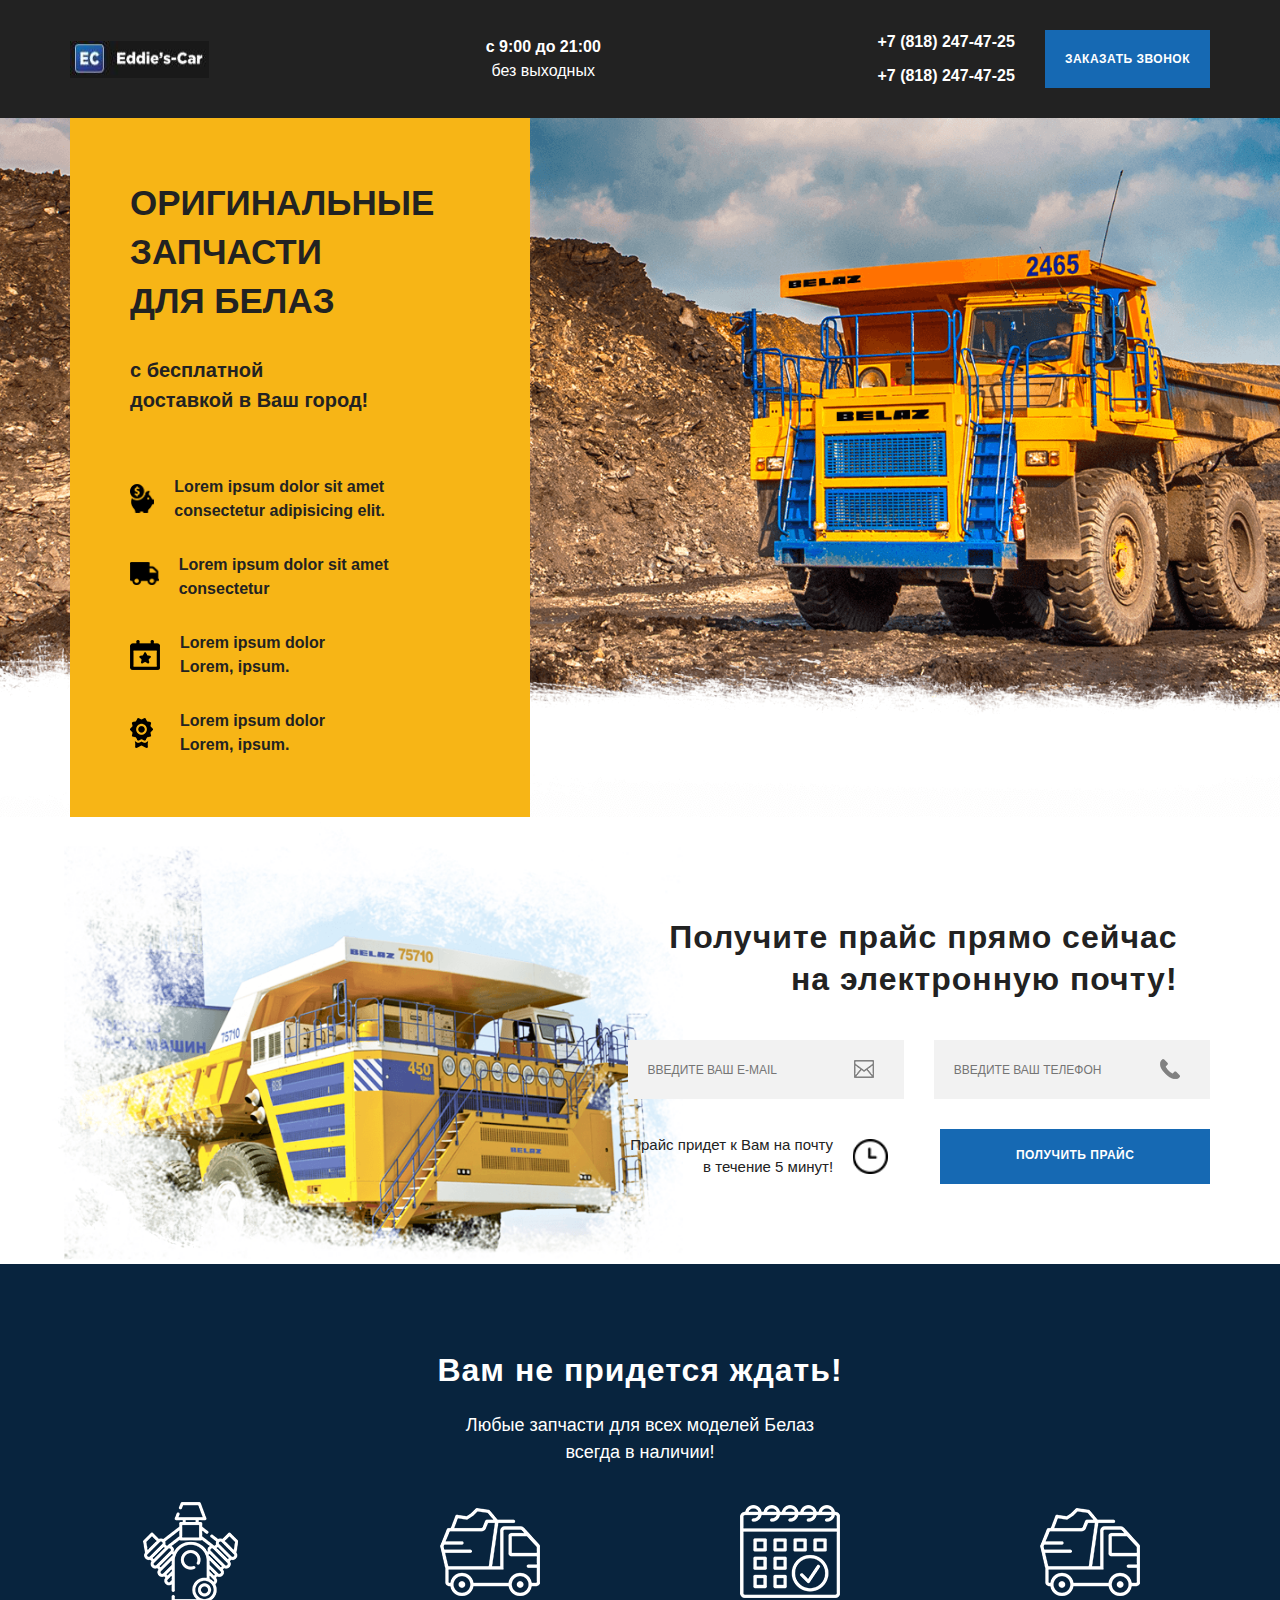
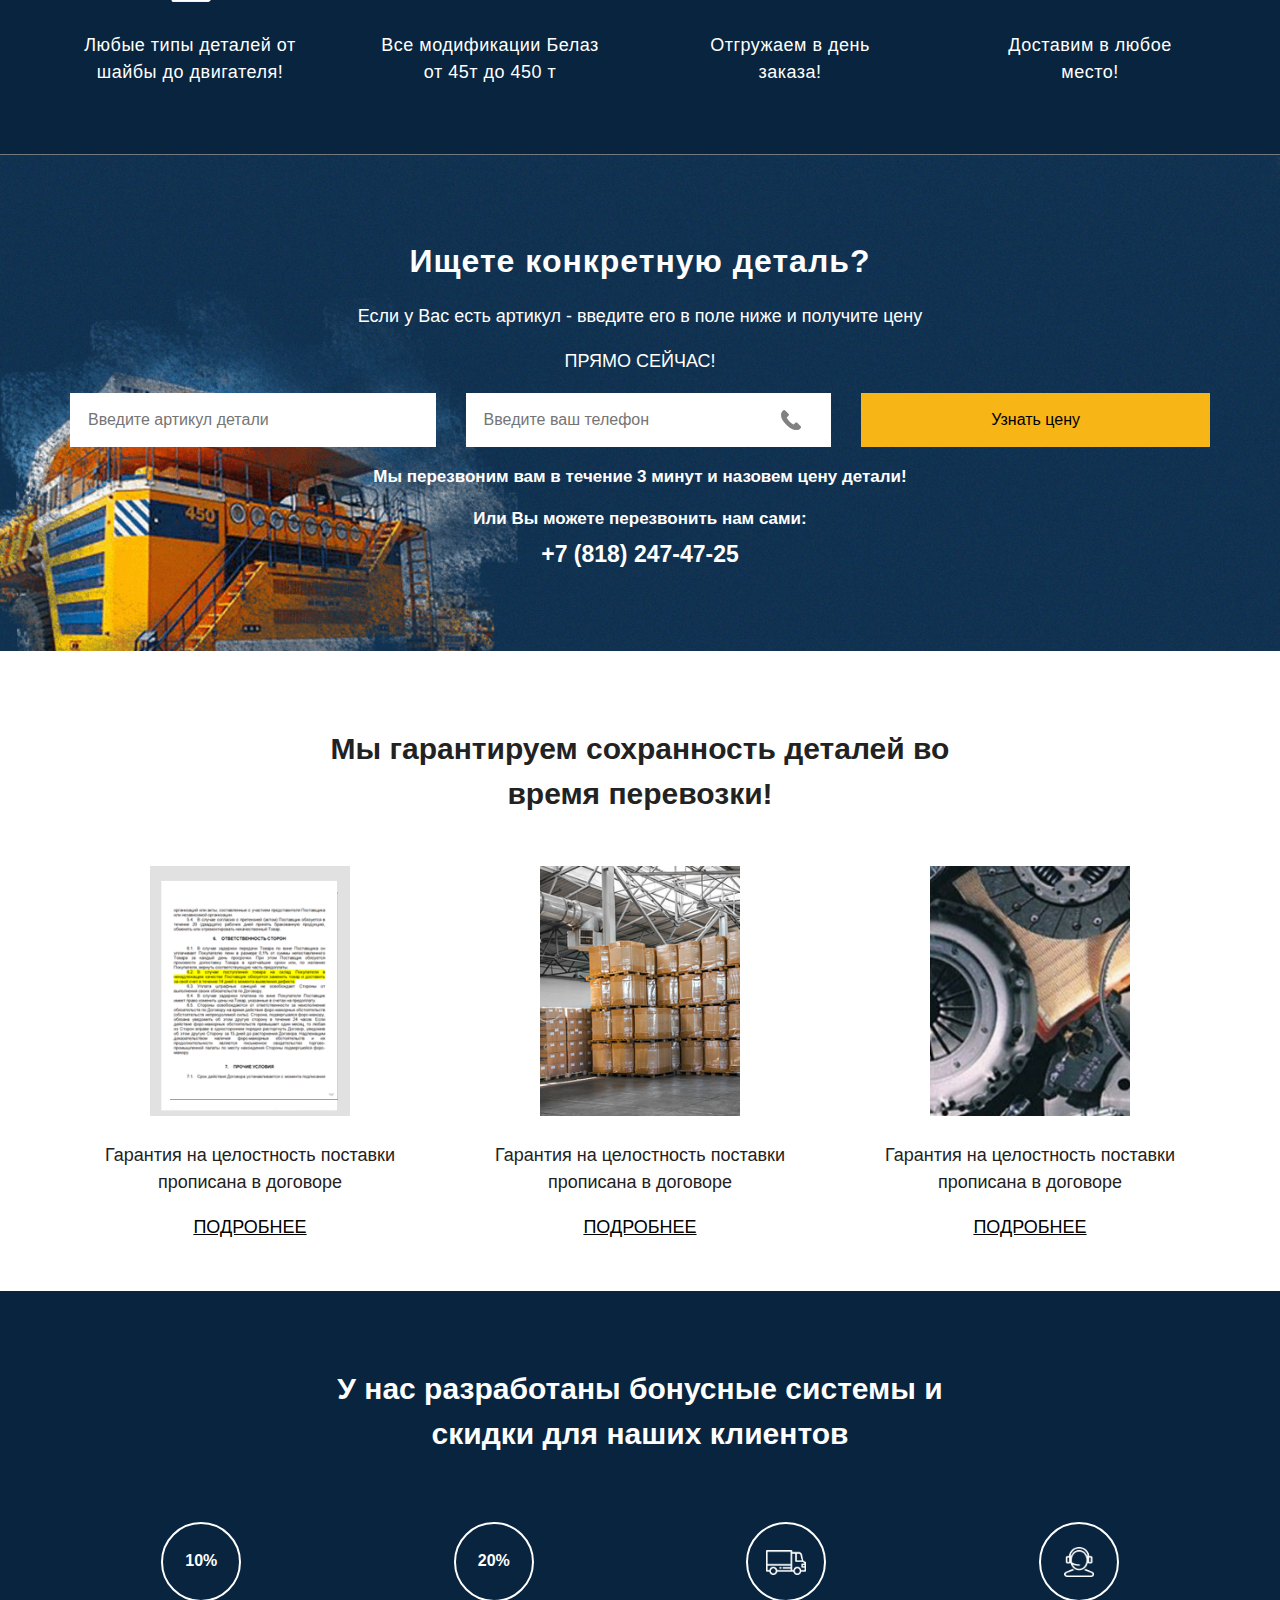
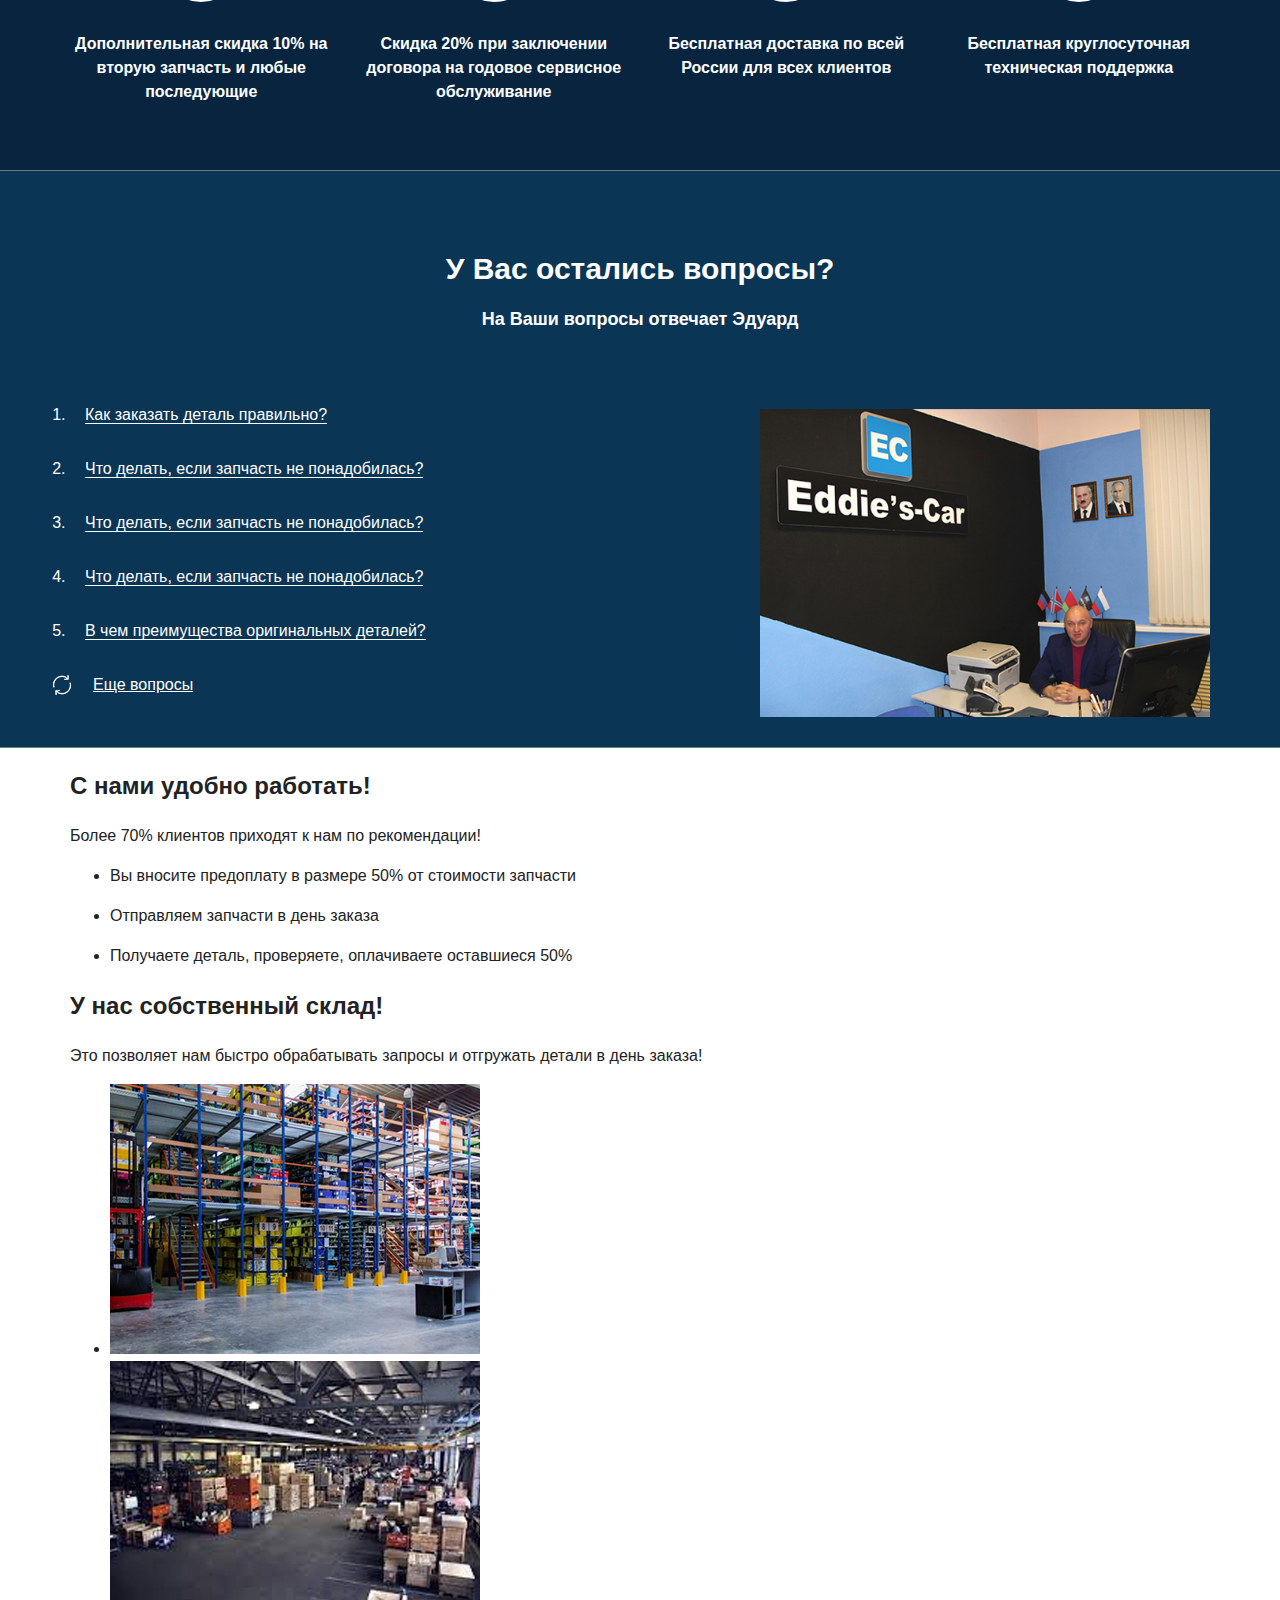
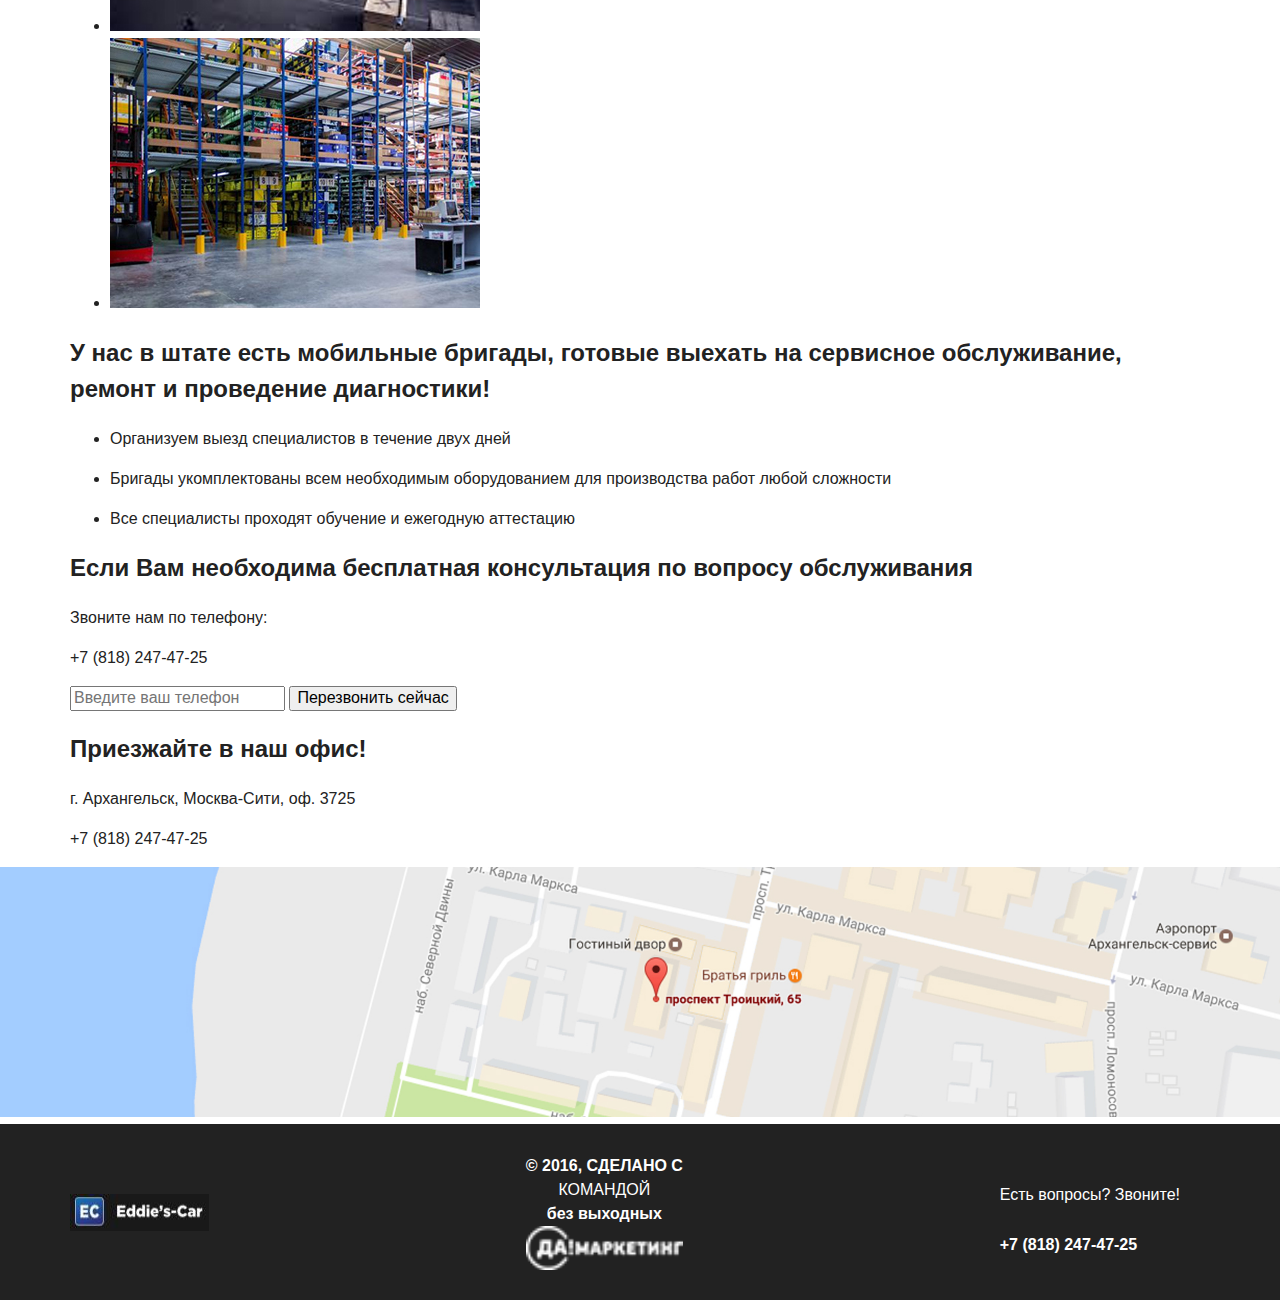
==== commit 9c50384e: "Add html of the sections" ====
--- a/index.html
+++ b/index.html
@@ -24,187 +24,349 @@
             ">+7 (818) 247-47-25
           </a>
           <a href="tel:+7 (818) 247-47-25
-            ">+7 (818) 247-47-25
-          </a>
+          ">+7 (818) 247-47-25
+        </a>
+      </div>
+      <a class="btn" href="#">Заказать звонок</a>
+    </div>
+
+  </div><!--  end of header-wrapper -->
+</div><!--  end of container -->
+</header>
+
+
+<main>
+  <section class="hero">
+    <div class="container">
+      <div class="hero-content">
+        <div class="hero-heading">
+          <h1>Оригинальные
+            запчасти
+            для Белаз</h1>
+            <p>с бесплатной доставкой
+              в Ваш город!
+            </p>
           </div>
-          <a class="btn" href="#">Заказать звонок</a>
-        </div>
-
-      </div><!--  end of header-wrapper -->
-    </div><!--  end of container -->
-  </header>
-
-
-  <main>
-    <section class="hero">
-      <div class="container">
-        <div class="hero-content">
-          <div class="hero-heading">
-            <h1>Оригинальные
-              запчасти
-              для Белаз</h1>
-              <p>с бесплатной доставкой
-                в Ваш город!
-                </p>
-          </div>
-
-              <ul class="feautures-list">
-                <li>
-                  <p>Lorem ipsum dolor sit amet consectetur adipisicing elit.</p>
-                </li>
-                <li>
-                  <p>Lorem ipsum dolor sit amet consectetur</p>
-                </li>
-                <li>
-                  <p>Lorem ipsum dolor
-                  <br>
-                  Lorem, ipsum.</p>
-                </li>
-                <li>
-                  <p>Lorem ipsum dolor
+
+          <ul class="feautures-list">
+            <li>
+              <p>Lorem ipsum dolor sit amet consectetur adipisicing elit.</p>
+            </li>
+            <li>
+              <p>Lorem ipsum dolor sit amet consectetur</p>
+            </li>
+            <li>
+              <p>Lorem ipsum dolor
+                <br>
+                Lorem, ipsum.</p>
+              </li>
+              <li>
+                <p>Lorem ipsum dolor
                   <br>
                   Lorem, ipsum.</p>
                 </li>
               </ul>
-        </div>
-      </div>
-    </section>
-
-    <section class="mail">
-      <div class="container">
-        <div class="mail-wrapper">
-          <div class="mail-wrapper-inner">
-            <h2>Получите прайс прямо сейчас
-              на электронную почту!
-              </h2>
-
-              <form class="mail-form" action="https://echo/htmlacademy.ru">
-
-                <input name="email" placeholder="Введите ваш e-mail" type="email">
-
-                <input class="call-input" name="phone" placeholder="Введите ваш телефон" type="text">
-              </form>
-              <div class="mail-action">
-                <div class="paragraph-wrapper">
-                  <p>Прайс придет к Вам на почту
-                    в течение 5 минут!</p>
+            </div>
+          </div>
+        </section>
+
+        <section class="mail">
+          <div class="container">
+            <div class="mail-wrapper">
+              <div class="mail-wrapper-inner">
+                <h2>Получите прайс прямо сейчас
+                  на электронную почту!
+                </h2>
+
+                <form class="mail-form" action="https://echo/htmlacademy.ru">
+
+                  <input name="email" placeholder="Введите ваш e-mail" type="email">
+
+                  <input class="call-input" name="phone" placeholder="Введите ваш телефон" type="text">
+                </form>
+                <div class="mail-action">
+                  <div class="paragraph-wrapper">
+                    <p>Прайс придет к Вам на почту
+                      в течение 5 минут!</p>
+                    </div>
+                    <button class="btn mail-btn" type="button">Получить прайс</button>
+                  </div>
                 </div>
-                  <button class="btn mail-btn" type="button">Получить прайс</button>
               </div>
-          </div>
-        </div>
-      </div>
-    </section>
-
-    <section class="steps">
-      <div class="container">
-        <div class="steps-heading">
-          <h3>Вам не придется ждать!</h3>
-          <p>Любые запчасти для всех моделей Белаз
-            всегда в наличии!</p>
-          </div>
-
-            <ul class="steps-list">
-              <li>
-                <p>Любые типы деталей
-                  от шайбы до двигателя!  </p>
-              </li>
-              <li>
-                <p>Все модификации Белаз
-                  от 45т до 450 т</p>
-              </li>
-              <li>
-                <p>Отгружаем в день заказа!</p>
-              </li>
-              <li>
-                <p>Доставим в любое место!</p>
-              </li>
-            </ul>
-
-      </div>
-    </section>
-
-    <section class="call-action">
-      <div class="container">
-        <div class="action-header">
-          <h3>Ищете конкретную деталь?</h3>
-          <p class="bold-heading-first">Если у Вас есть артикул - введите его в поле ниже и получите цену</p>
-          <p class="bold-heading">ПРЯМО СЕЙЧАС!</p>
-          <form action="https://echo/htmlacademy.ru" class="action-form">
-            <input type="text" name="feautures" placeholder="Введите артикул детали">
-            <input class="call-input" name="phone" placeholder="Введите ваш телефон" type="text">
-            <button class="call-submit" type="submit"> Узнать цену</button>
-          </form>
-          <div class="call-action-bottom">
-            <p>Мы перезвоним вам в течение 3 минут и назовем цену детали!</p>
-            <p>Или Вы можете перезвонить нам сами:</p>
-            <p class="phone">+7 (818) 247-47-25</p>
-          </div>
-
-        </div>
-      </div>
-    </section>
-
-    <section class="save">
-      <div class="container">
-        <h2>Мы гарантируем сохранность деталей
-          во время перевозки!</h2>
-          <ul class="save-list">
-            <li>
-              <p>Гарантия на целостность поставки
-                прописана в договоре</p>
-                <a href="#">ПОДРОБНЕЕ</a>
-            </li>
-            <li>
-              <p>Гарантия на целостность поставки
-                прописана в договоре</p>
-                <a href="#">ПОДРОБНЕЕ</a>
-            </li>
-            <li>
-              <p>Гарантия на целостность поставки
-                прописана в договоре</p>
-                <a href="#">ПОДРОБНЕЕ</a>
-            </li>
-          </ul>
-      </div>
-    </section>
-
-
-    <section class="sale">
-      <div class="container">
-        <h2>У нас разработаны бонусные системы
-          и скидки для наших клиентов
-          </h2>
-
-          <ul class="sale-list">
-            <li>
-              <p>Дополнительная скидка 10%
-                на вторую запчасть
-                и любые последующие
-                </p>
-            </li>
-            <li>
-              <p>Скидка 20% при заключении
-                договора на годовое
-                сервисное обслуживание
-
-                </p>
-            </li>
-            <li>
-              <p>Бесплатная доставка
-                по всей России
-                для всех клиентов
-                </p>
-            </li>
-            <li>
-              <p>Бесплатная круглосуточная
-                техническая поддержка
-               </p>
-            </li>
-          </ul>
-      </div>
-    </section>
-
-  </main>
-</body>
-</html>+            </div>
+          </section>
+
+          <section class="steps">
+            <div class="container">
+              <div class="steps-heading">
+                <h3>Вам не придется ждать!</h3>
+                <p>Любые запчасти для всех моделей Белаз
+                  всегда в наличии!</p>
+                </div>
+
+                <ul class="steps-list">
+                  <li>
+                    <p>Любые типы деталей
+                      от шайбы до двигателя!  </p>
+                    </li>
+                    <li>
+                      <p>Все модификации Белаз
+                        от 45т до 450 т</p>
+                      </li>
+                      <li>
+                        <p>Отгружаем в день заказа!</p>
+                      </li>
+                      <li>
+                        <p>Доставим в любое место!</p>
+                      </li>
+                    </ul>
+
+                  </div>
+                </section>
+
+                <section class="call-action">
+                  <div class="container">
+                    <div class="action-header">
+                      <h3>Ищете конкретную деталь?</h3>
+                      <p class="bold-heading-first">Если у Вас есть артикул - введите его в поле ниже и получите цену</p>
+                      <p class="bold-heading">ПРЯМО СЕЙЧАС!</p>
+                      <form action="https://echo/htmlacademy.ru" class="action-form">
+                        <input type="text" name="feautures" placeholder="Введите артикул детали">
+                        <input class="call-input" name="phone" placeholder="Введите ваш телефон" type="text">
+                        <button class="call-submit" type="submit"> Узнать цену</button>
+                      </form>
+                      <div class="call-action-bottom">
+                        <p>Мы перезвоним вам в течение 3 минут и назовем цену детали!</p>
+                        <p>Или Вы можете перезвонить нам сами:</p>
+                        <p class="phone">+7 (818) 247-47-25</p>
+                      </div>
+
+                    </div>
+                  </div>
+                </section>
+
+                <section class="save">
+                  <div class="container">
+                    <h2>Мы гарантируем сохранность деталей
+                      во время перевозки!</h2>
+                      <ul class="save-list">
+                        <li>
+                          <p>Гарантия на целостность поставки
+                            прописана в договоре</p>
+                            <a href="#">ПОДРОБНЕЕ</a>
+                          </li>
+                          <li>
+                            <p>Гарантия на целостность поставки
+                              прописана в договоре</p>
+                              <a href="#">ПОДРОБНЕЕ</a>
+                            </li>
+                            <li>
+                              <p>Гарантия на целостность поставки
+                                прописана в договоре</p>
+                                <a href="#">ПОДРОБНЕЕ</a>
+                              </li>
+                            </ul>
+                          </div>
+                        </section>
+
+
+                        <section class="sale">
+                          <div class="container">
+                            <h2>У нас разработаны бонусные системы
+                              и скидки для наших клиентов
+                            </h2>
+
+                            <ul class="sale-list">
+                              <li>
+                                <p>Дополнительная скидка 10%
+                                  на вторую запчасть
+                                  и любые последующие
+                                </p>
+                              </li>
+                              <li>
+                                <p>Скидка 20% при заключении
+                                  договора на годовое
+                                  сервисное обслуживание
+
+                                </p>
+                              </li>
+                              <li>
+                                <p>Бесплатная доставка
+                                  по всей России
+                                  для всех клиентов
+                                </p>
+                              </li>
+                              <li>
+                                <p>Бесплатная круглосуточная
+                                  техническая поддержка
+                                </p>
+                              </li>
+                            </ul>
+                          </div>
+                        </section>
+
+                        <section class="any-questions">
+                          <div class="container">
+                            <h2>У Вас остались вопросы?</h2>
+                            <p class="questions-header">На Ваши вопросы отвечает Эдуард</p>
+                            <div class="questions-wrapper">
+
+                              <div class="questons-list-wrapper">
+                                <ol class="questions-list">
+                                  <li>
+                                    <a href="#">Как заказать деталь правильно?</a>
+                                  </li>
+                                  <li>
+                                    <a href="#">Что делать, если запчасть не понадобилась?</a>
+                                  </li>
+                                  <li>
+                                    <a href="#">Что делать, если запчасть не понадобилась?</a>
+                                  </li>
+                                  <li>
+                                    <a href="#">Что делать, если запчасть не понадобилась?</a>
+                                  </li>
+                                  <li>
+                                    <a href="#">В чем преимущества оригинальных деталей?</a>
+                                  </li>
+                                </ol>
+                                <a class="reload" href="#">Еще вопросы</a>
+                              </div>
+                              <img src="img/office.jpg" width="450" height="400" alt="office">
+                            </div>
+
+                          </div>
+                        </section>
+
+                        <section class="delivery">
+                          <div class="container">
+                            <h2>С нами удобно работать! </h2>
+                            <p>Более 70% клиентов приходят к нам по рекомендации!</p>
+
+                            <ul class="delivery-list">
+                              <li>
+                                <p>Вы вносите предоплату
+                                  в размере 50%
+                                  от стоимости запчасти
+                                  </p>
+                              </li>
+                              <li>
+                                <p>Отправляем запчасти
+                                  в день заказа
+                                  </p>
+                              </li>
+                              <li>
+                                <p>Получаете деталь,
+                                  проверяете, оплачиваете
+                                  оставшиеся 50%
+                                  </p>
+                              </li>
+                            </ul>
+                          </div>
+                        </section>
+
+                        <section class="store">
+                          <div class="container">
+                            <h2>У нас собственный склад!</h2>
+                            <p>Это позволяет нам быстро обрабатывать запросы и отгружать детали
+                              в день заказа!
+                              </p>
+
+                              <ul class="store-list">
+                                <li>
+                                  <img src="img/Слой 19.jpg" alt="">
+                                </li>
+                                <li>
+                                  <img src="img/Слой 18.jpg" alt="">
+                                </li>
+                                <li>
+                                  <img src="img/Слой 19.jpg" alt="">
+                                </li>
+                              </ul>
+                          </div>
+                        </section>
+
+                        <section class="states-branch">
+                          <div class="container">
+                            <h2>У нас в штате есть мобильные бригады,
+                              готовые выехать на сервисное обслуживание,
+                              ремонт и проведение диагностики!
+                              </h2>
+                              <ul class="branch-list">
+                                <li>
+                                  <p>Организуем выезд специалистов
+                                    в течение двух дней
+                                    </p>
+                                </li>
+                                <li>
+                                  <p>Бригады укомплектованы
+                                    всем необходимым оборудованием
+                                    для производства работ
+                                    любой сложности
+                                    </p>
+                                </li>
+                                <li>
+                                  <p>Все специалисты проходят обучение
+                                    и ежегодную аттестацию
+                                    </p>
+                                </li>
+                              </ul>
+                          </div>
+                        </section>
+
+                        <section class="consultation">
+                          <div class="container">
+                            <h2>Если Вам необходима бесплатная консультация по вопросу обслуживания</h2>
+                            <p>Звоните нам по телефону: </p>
+                            <p> +7 (818) 247-47-25</p>
+
+                            <form action="https://echo/htmlacademy.ru">
+
+                              <input class="phone" type="text" placeholder="Введите ваш телефон">
+                              <button type="submit">Перезвонить сейчас</button>
+                            </form>
+                          </div>
+                        </section>
+
+                        <section class="address">
+                          <div class="container">
+                            <h2>Приезжайте в наш офис!</h2>
+                            <p>г. Архангельск, Москва-Сити, оф. 3725</p>
+                            <p>+7 (818) 247-47-25</p>
+                          </div>
+                        </section>
+
+                        <section class="location">
+                          <a href="#">
+                            <img src="img/map.jpg" alt="map">
+                          </a>
+                        </section>
+
+                      </main>
+
+
+                        <footer class="main-header">
+                          <div class="container">
+                            <div class="header-wrapper">
+                              <img class="logo" src="img/logo.jpg" alt="logo" width="139" height="37">
+                              <div class="scedule">
+                                <p>© 2016, CДЕЛАНО С </p>
+                                <p> КОМАНДОЙ</p>
+                                <p>без выходных</p>
+                                <img src="img/logo.png" alt="">
+                              </div>
+
+                              <div class="nav-contacts">
+                                <div class="numbers">
+                                  <p>Есть вопросы? Звоните!</p>
+                                <a href="tel:+7 (818) 247-47-25
+                                ">+7 (818) 247-47-25
+                              </a>
+                            </div>
+                          </div>
+
+                        </div><!--  end of header-wrapper -->
+                      </div><!--  end of container -->
+                      </footer>
+
+                    </body>
+                    </html>--- a/css/styles.css
+++ b/css/styles.css
@@ -531,14 +531,17 @@
   margin-top: 20px;
 }
 
+.sale, .any-questions {
+  padding: 50px 0;
+  color: #fff;
+  border-bottom: 1px solid rgba(160, 158, 158, 0.7);
+}
+
 .sale {
-  padding: 50px 0;
   background-color: #08243e;
-  color: #fff;
-  border-bottom: 1px solid rgba(160, 158, 158, 0.7);
-}
-
-.sale-list {
+}
+
+.sale-list, questions-list {
   display: flex;
   margin: 0;
   padding: 0;
@@ -592,4 +595,78 @@
   background-size: 30px 30px;
   background-repeat: no-repeat;
   background-position: center center;
-}+}
+
+.any-questions {
+  background-color: #0b3554;
+}
+
+.questions-wrapper {
+  display: flex;
+  align-items: flex-end;
+  justify-content: space-between;
+}
+
+.any-questions h3 {
+  margin: 0;
+}
+
+.any-questions h2 {
+  font-size: 30px;
+  max-width: 683px;
+  text-align: center;
+  margin-left: auto;
+  margin-right: auto;
+  margin-bottom: 15px;
+}
+
+.any-questions img {
+  display: inline-block;
+  margin-bottom: -20px;
+}
+
+.questions-header {
+  font-size: 18px;
+  font-weight: 600;
+  text-align: center;
+  margin: 0px;
+}
+
+.questions-list {
+  margin-top: 70px;
+  padding: 0;
+}
+
+.questions-list li {
+  padding-left: 15px;
+  margin-bottom: 30px;
+}
+
+.questions-list a {
+  color: #fff;
+  text-decoration: none;
+  border-bottom: 1px solid #fff;
+  font-weight: 500;
+}
+
+.reload {
+  display: flex;
+  align-items: center;
+  color: #fff;
+}
+
+.reload::before {
+  content: "";
+  display: inline-block;
+  width: 20px;
+  height: 20px;
+  background-image: url("../img/reload.png");
+  background-repeat: no-repeat;
+  background-size: contain;
+  margin-left: -17px;
+  margin-right: 20px;
+}
+
+
+
+
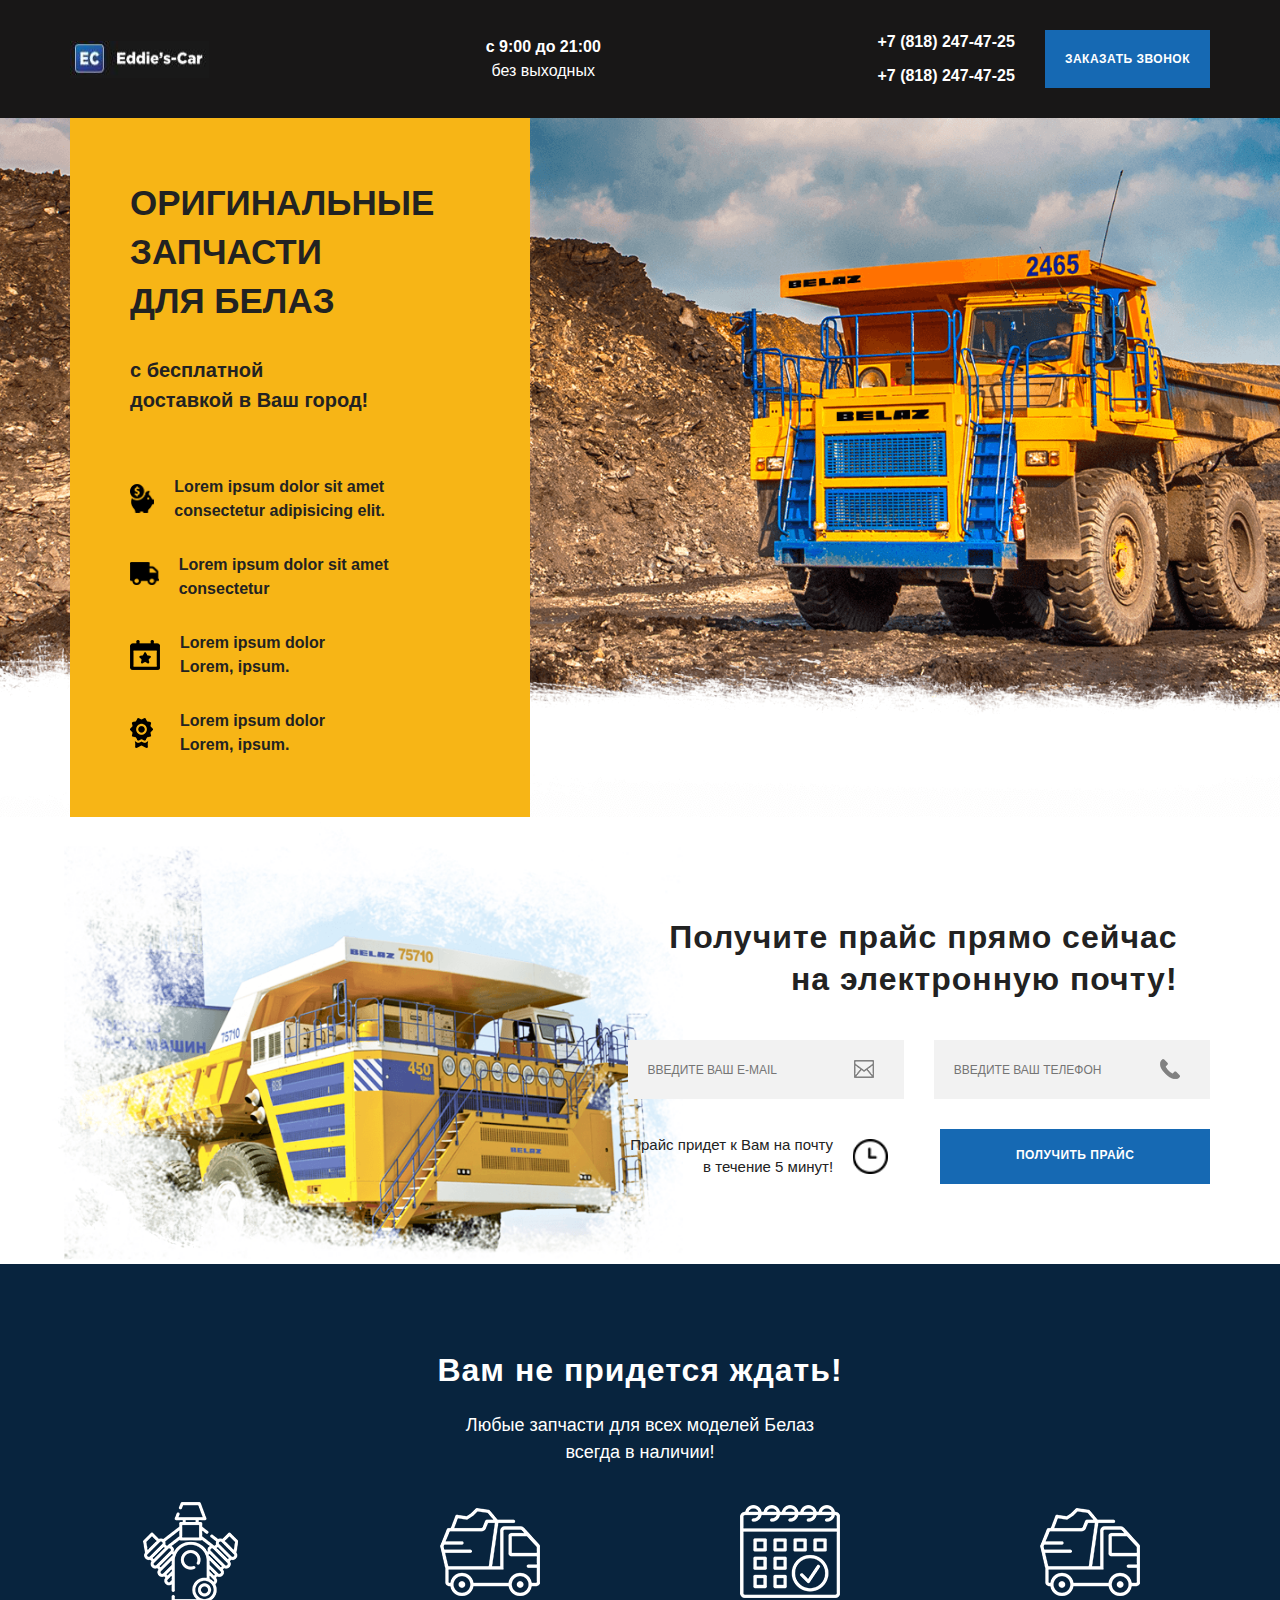
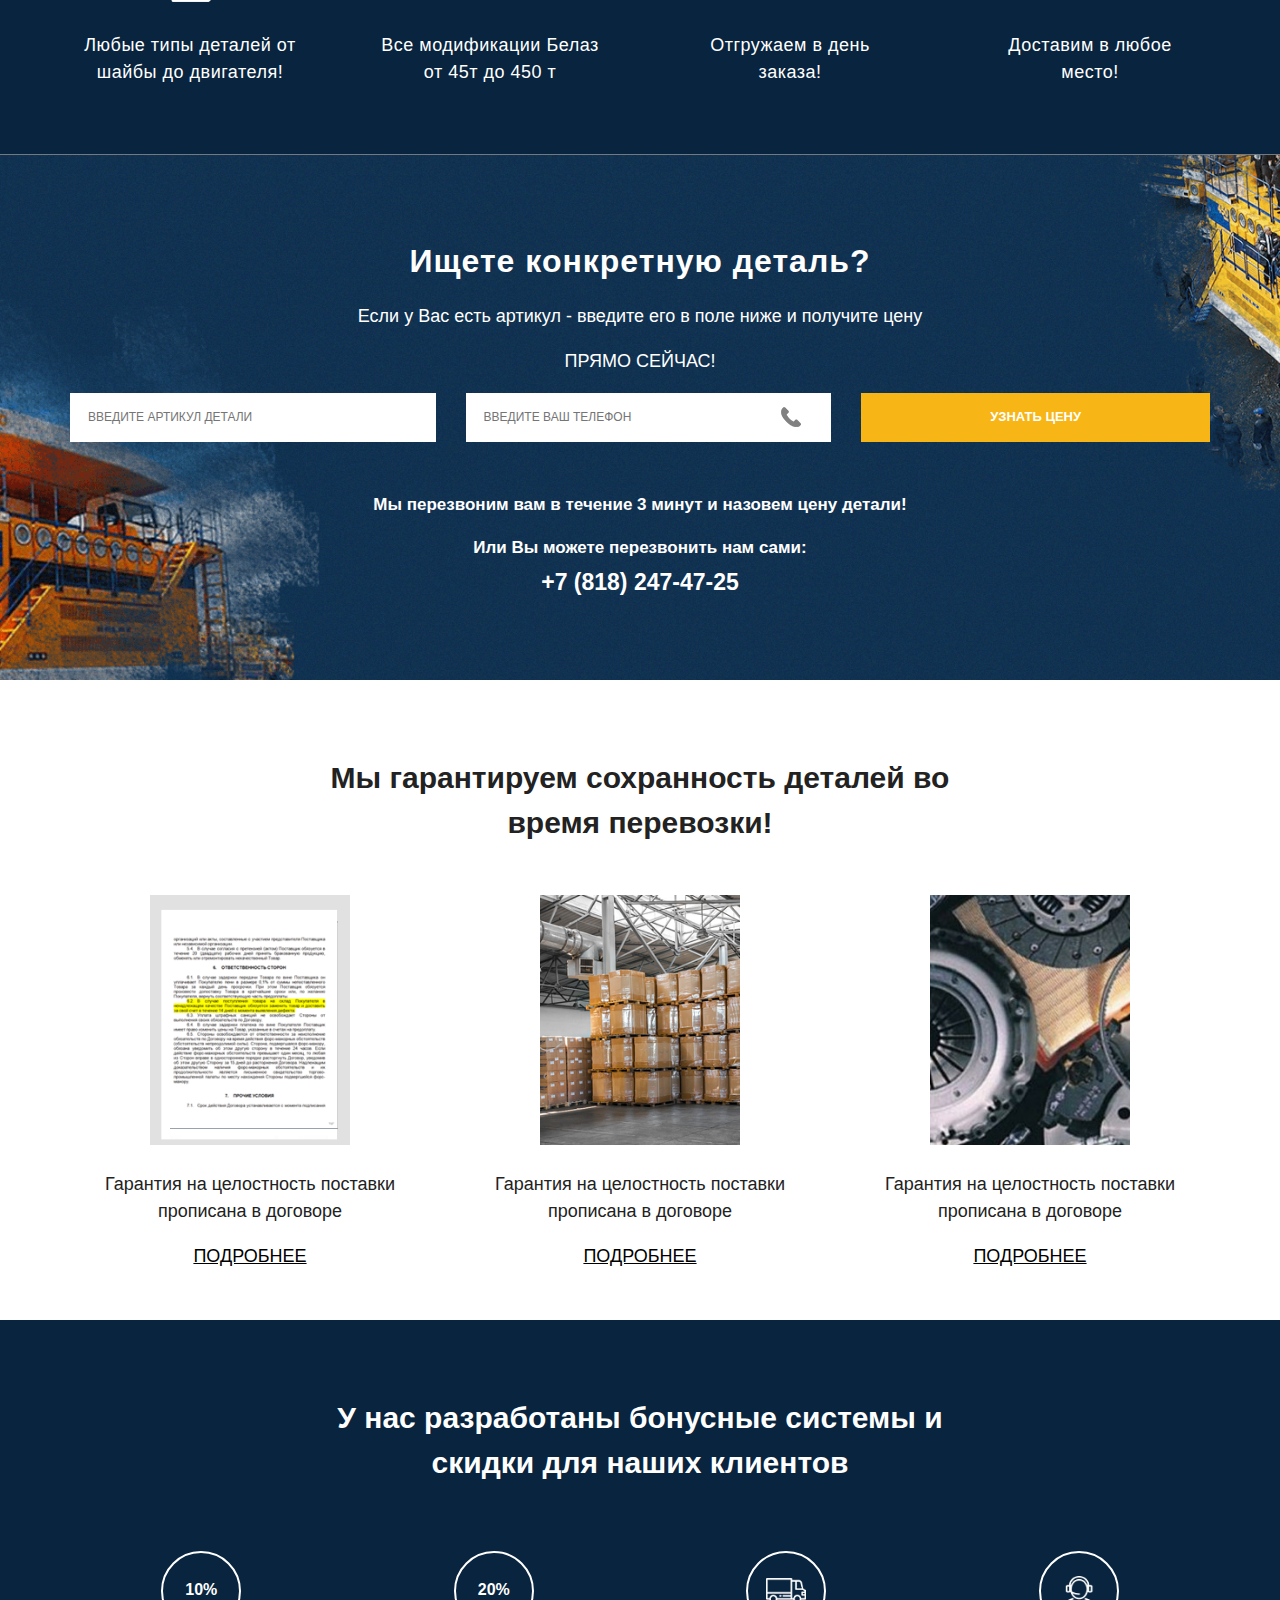
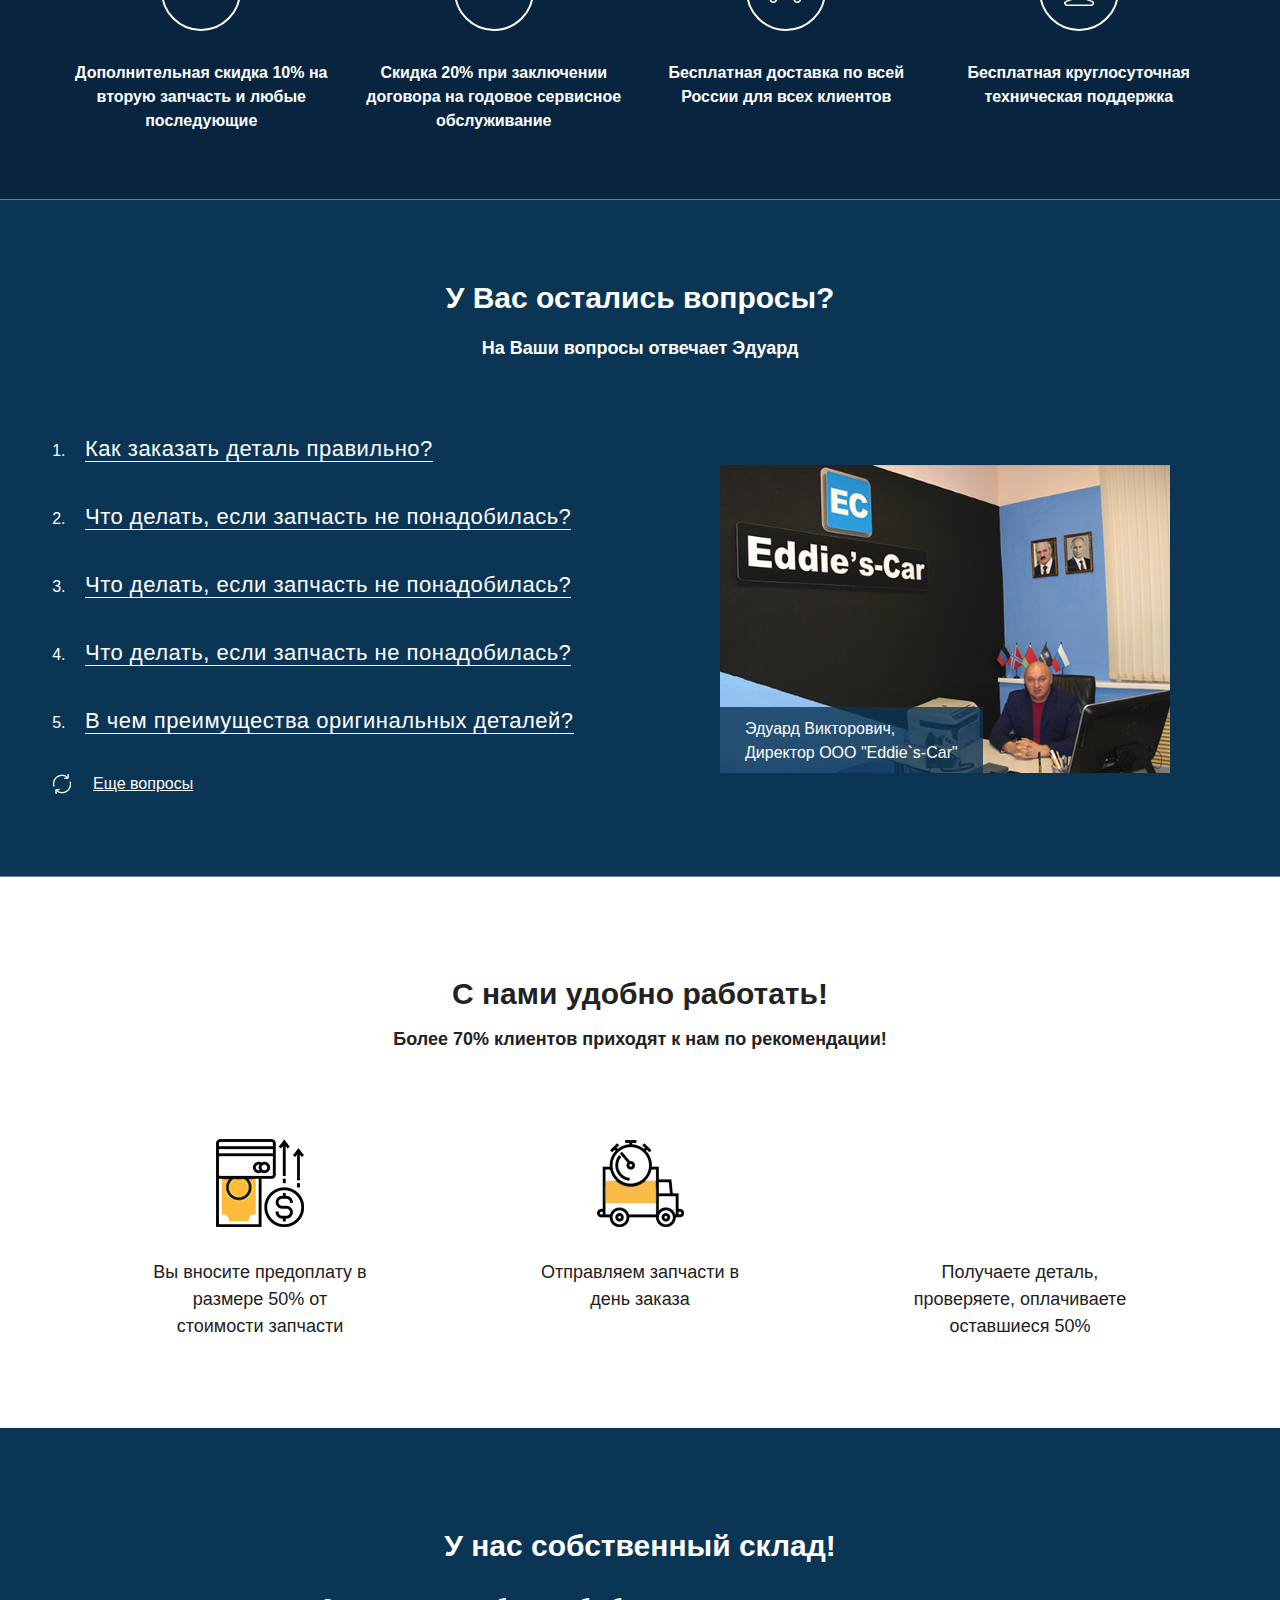
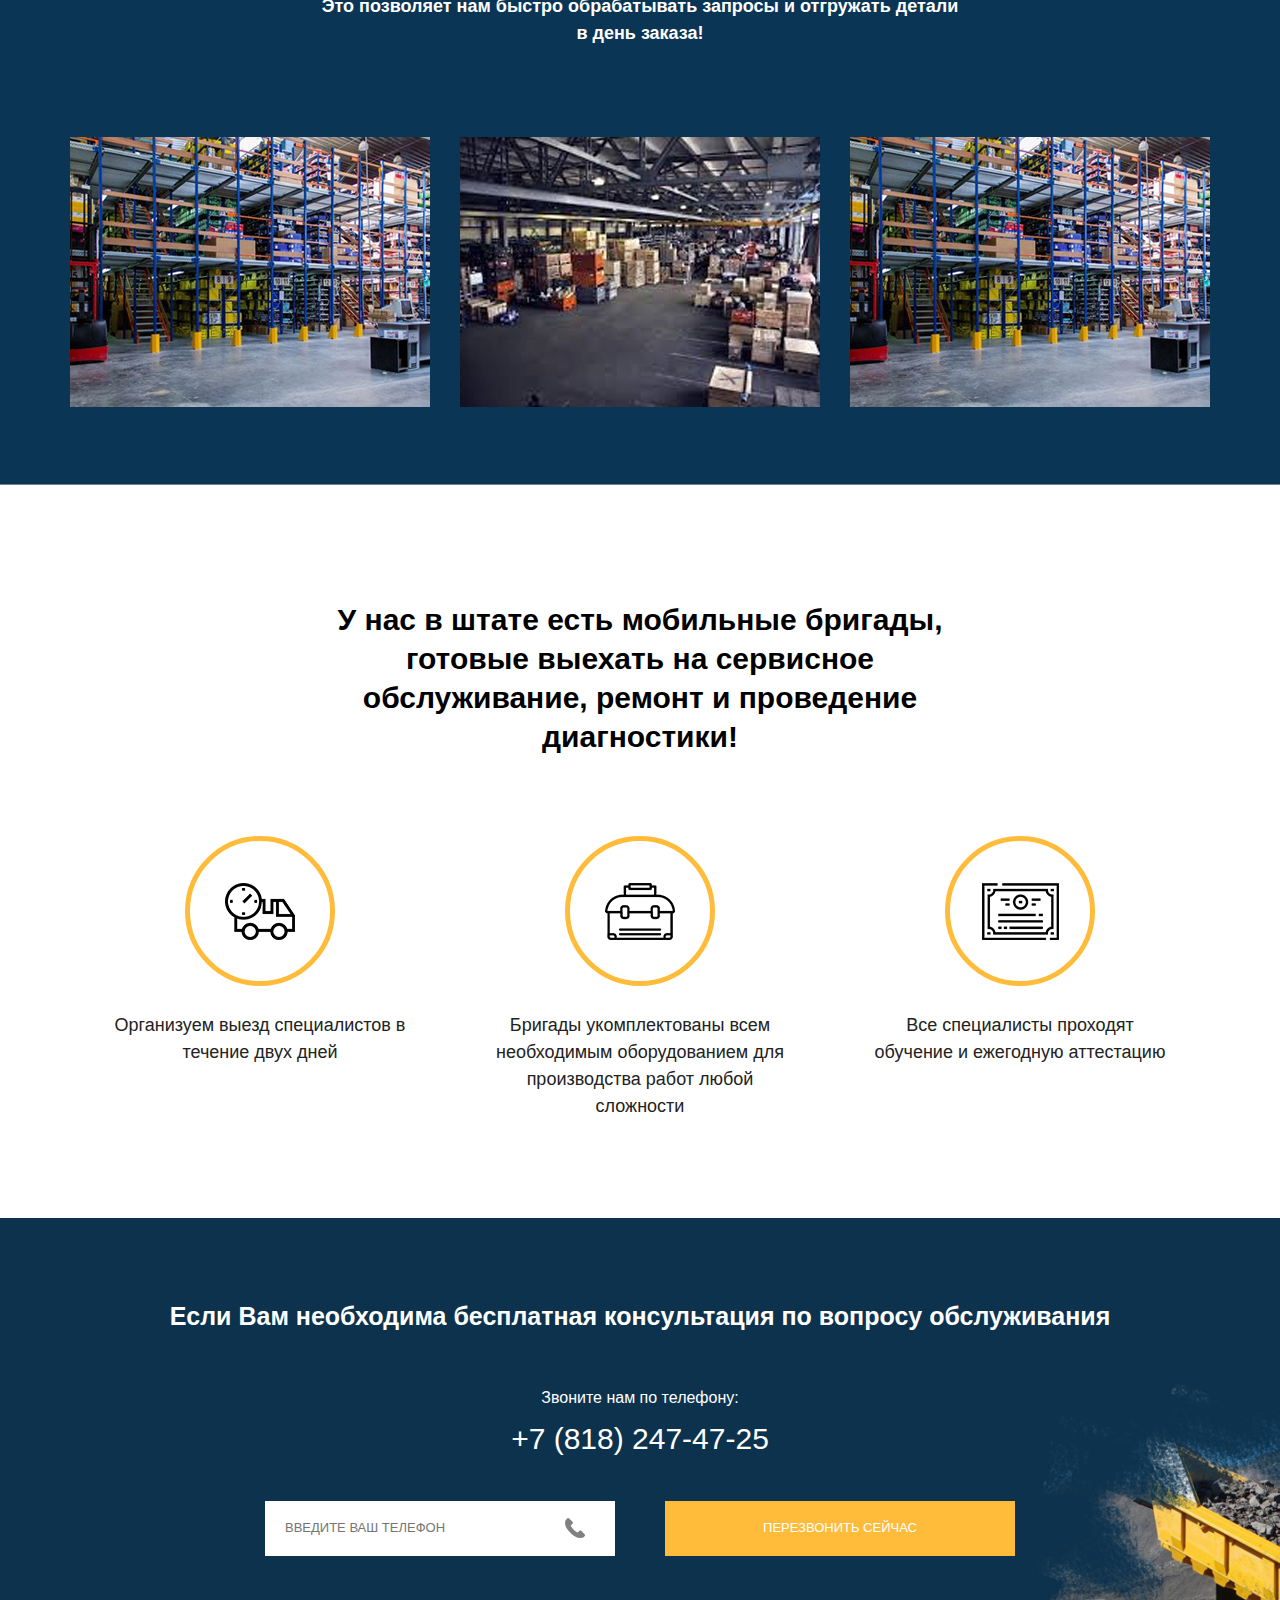
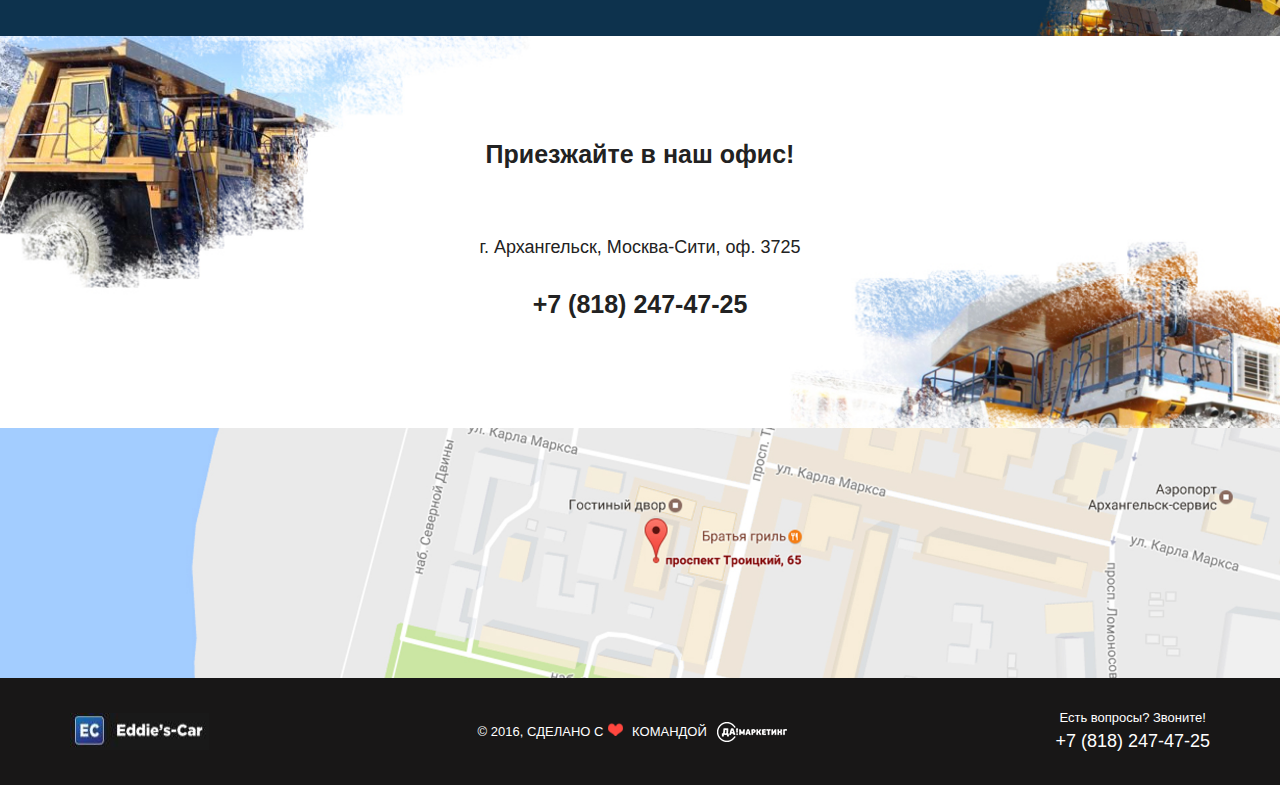
==== commit fd990476: "Add footer section" ====
--- a/index.html
+++ b/index.html
@@ -216,8 +216,18 @@
                                   <li>
                                     <a href="#">Как заказать деталь правильно?</a>
                                   </li>
-                                  <li>
+                                  <li class="has-dropdown">
                                     <a href="#">Что делать, если запчасть не понадобилась?</a>
+                                    <div class="dropdown">
+                                      <div class="dropdown-inner">
+                                        <p>Lorem ipsum dolor sit amet, consectetur adipisicing elit, sed do eiusmod tempor incididunt ut labore et dolore magna aliqua.</p>
+                                        <button href="#">
+                                          <img src="img/Прямоугольник_9.svg" alt="close">
+                                        </button>
+                                      </div>
+
+                                       <p> Ut enim ad minim veniam, quis nostrud exercitation ullamco laboris nisi ut aliquip ex ea commodo consequat.</p>
+                                    </div>
                                   </li>
                                   <li>
                                     <a href="#">Что делать, если запчасть не понадобилась?</a>
@@ -231,7 +241,13 @@
                                 </ol>
                                 <a class="reload" href="#">Еще вопросы</a>
                               </div>
+                             <figure class="figure">
                               <img src="img/office.jpg" width="450" height="400" alt="office">
+                              <figcaption>
+                                <p>Эдуард Викторович,</p>
+                               <p> Директор ООО "Eddie`s-Car"</p>
+                              </figcaption>
+                             </figure>
                             </div>
 
                           </div>
@@ -240,7 +256,7 @@
                         <section class="delivery">
                           <div class="container">
                             <h2>С нами удобно работать! </h2>
-                            <p>Более 70% клиентов приходят к нам по рекомендации!</p>
+                            <p class="questions-header">Более 70% клиентов приходят к нам по рекомендации!</p>
 
                             <ul class="delivery-list">
                               <li>
@@ -264,10 +280,10 @@
                           </div>
                         </section>
 
-                        <section class="store">
+                        <section class="store any-questions">
                           <div class="container">
                             <h2>У нас собственный склад!</h2>
-                            <p>Это позволяет нам быстро обрабатывать запросы и отгружать детали
+                            <p class="questions-header store-header-p">Это позволяет нам быстро обрабатывать запросы и отгружать детали
                               в день заказа!
                               </p>
 
@@ -316,12 +332,14 @@
                         <section class="consultation">
                           <div class="container">
                             <h2>Если Вам необходима бесплатная консультация по вопросу обслуживания</h2>
-                            <p>Звоните нам по телефону: </p>
-                            <p> +7 (818) 247-47-25</p>
-
-                            <form action="https://echo/htmlacademy.ru">
-
-                              <input class="phone" type="text" placeholder="Введите ваш телефон">
+                            <div class="phone-number">
+                              <p>Звоните нам по телефону: </p>
+                              <p> +7 (818) 247-47-25</p>
+                            </div>
+
+                            <form class="phone-form" action="https://echo/htmlacademy.ru">
+
+                              <input class="call-input" name="phone" placeholder="Введите ваш телефон" type="text">
                               <button type="submit">Перезвонить сейчас</button>
                             </form>
                           </div>
@@ -331,12 +349,12 @@
                           <div class="container">
                             <h2>Приезжайте в наш офис!</h2>
                             <p>г. Архангельск, Москва-Сити, оф. 3725</p>
-                            <p>+7 (818) 247-47-25</p>
+                            <p class="number">+7 (818) 247-47-25</p>
                           </div>
                         </section>
 
                         <section class="location">
-                          <a href="#">
+                          <a href="https://g.page/najottalim?share" target="_blank">
                             <img src="img/map.jpg" alt="map">
                           </a>
                         </section>
@@ -344,24 +362,21 @@
                       </main>
 
 
-                        <footer class="main-header">
-                          <div class="container">
-                            <div class="header-wrapper">
+                        <footer class="main-footer">
+                          <div class="container">
+                            <div class="footer-wrapper">
                               <img class="logo" src="img/logo.jpg" alt="logo" width="139" height="37">
-                              <div class="scedule">
+                              <div class="patron">
                                 <p>© 2016, CДЕЛАНО С </p>
                                 <p> КОМАНДОЙ</p>
-                                <p>без выходных</p>
                                 <img src="img/logo.png" alt="">
                               </div>
 
-                              <div class="nav-contacts">
-                                <div class="numbers">
+                              <div class="footer-contacts">
+
                                   <p>Есть вопросы? Звоните!</p>
-                                <a href="tel:+7 (818) 247-47-25
-                                ">+7 (818) 247-47-25
-                              </a>
-                            </div>
+                                <a href="tel:+7 (818) 247-47-25">+7 (818) 247-47-25</a>
+
                           </div>
 
                         </div><!--  end of header-wrapper -->
--- a/css/styles.css
+++ b/css/styles.css
@@ -67,9 +67,9 @@
   margin-left: auto;
 }
 
-.main-header {
+.main-header, .main-footer {
   padding: 30px 0;
-  background-color: #222;
+  background-color: #181717;
   color: #fff;
 }
 
@@ -403,6 +403,7 @@
   background-image: url("../img/00-2.png");
   background-repeat: no-repeat;
   background-size: cover;
+  background-position: center center;
   color: #fff;
 }
 
@@ -438,6 +439,10 @@
   width: 100%;
 }
 
+.call-action-bottom {
+  margin-top: 50px;
+}
+
 .call-submit {
   width: 100%;
 }
@@ -446,8 +451,16 @@
   display: flex;
 }
 
+.number {
+  font-size: 25px;
+  font-weight: 600;
+}
+
 .call-action form input {
   margin-right: 30px;
+  font-size: 12px;
+  text-transform: uppercase;
+  font-weight: 500;
 }
 
 .call-action form input {
@@ -599,6 +612,7 @@
 
 .any-questions {
   background-color: #0b3554;
+  padding-bottom: 80px;
 }
 
 .questions-wrapper {
@@ -622,7 +636,6 @@
 
 .any-questions img {
   display: inline-block;
-  margin-bottom: -20px;
 }
 
 .questions-header {
@@ -639,7 +652,7 @@
 
 .questions-list li {
   padding-left: 15px;
-  margin-bottom: 30px;
+  margin-bottom: 35px;
 }
 
 .questions-list a {
@@ -647,6 +660,8 @@
   text-decoration: none;
   border-bottom: 1px solid #fff;
   font-weight: 500;
+  font-size: 22px;
+  letter-spacing: 0.5px;
 }
 
 .reload {
@@ -667,6 +682,345 @@
   margin-right: 20px;
 }
 
-
-
-
+.has-dropdown {
+  position: relative;
+  transition: all 0.3s ease;
+}
+
+.dropdown {
+  display: none;
+  position: absolute;
+  background-color: #fff;
+  top: 50px;
+  color: #000;
+  padding: 20px;
+}
+
+.has-dropdown:hover .dropdown {
+  display: block;
+}
+
+.dropdown::before {
+  position: absolute;
+  top: -30px;
+  display: inline-block;
+  content: "";
+  border: 15px solid #fff;
+  border-top-color: transparent;
+  border-left-color: transparent;
+  border-right-color: transparent;
+}
+
+.dropdown p {
+  margin: 0;
+  font-size: 16px;
+  font-weight: 400;
+  padding-right: 60px;
+}
+
+.dropdown-inner {
+  margin-bottom: 20px;
+  display: flex;
+  align-items: flex-start;
+}
+
+.dropdown-inner button {
+  border: none;
+  display: inline-block;
+  cursor: pointer;
+  background-color: transparent;
+}
+
+.dropdown-inner button img {
+  display: inline-block;
+  width: 30px;
+}
+
+.figure {
+  position: relative;
+}
+
+.figure figcaption {
+  position: absolute;
+  padding: 10px 25px;
+  background-color: rgba(11, 53, 84, 0.8);
+  top: 77%;
+}
+
+.figure p {
+  margin: 0;
+}
+
+.delivery {
+  padding: 70px 0;
+}
+
+.delivery h2 {
+  font-size: 30px;
+  text-align: center;
+  margin-bottom: 10px;
+}
+
+.delivery-list {
+  list-style-type: none;
+  margin: 0;
+  padding: 0;
+  display: flex;
+  margin-top: 80px;
+  justify-content: space-around;
+}
+
+.delivery-list li {
+  font-size: 18px;
+  text-align: center;
+  widtH: 215px;
+}
+
+.delivery-list li::before {
+  content: "";
+  display: inline-block;
+  width: 100px;
+  height: 100px;
+  background-repeat: no-repeat;
+  background-position: center center;
+}
+
+.delivery-list li:nth-child(1)::before {
+  background-image: url("../img/Слой\ 9.png");
+}
+
+.delivery-list li:nth-child(2)::before {
+  background-image: url("../img/Слой\ 10.png");
+}
+
+.delivery-list li:nth-child(3)::before {
+  background-image: url("../img/Слой\ 10.svg");
+}
+
+.store {
+  padding: 70px 0;
+  background-color: #0b3554;
+  color: #fff;
+}
+
+.store-header-p {
+  padding: 10px;
+  max-width: 670px;
+  margin-left: auto;
+  margin-right: auto;
+}
+
+.store-list {
+  list-style-type: none;
+  padding: 0;
+  margin: 0;
+  display: flex;
+  justify-content: space-between;
+  margin-top: 80px;
+}
+
+.store-list li img {
+  width: 360px;
+  height: 270px;
+  display: inline-block;
+  object-fit: cover;
+}
+
+.states-branch, .consultation {
+  padding: 80px 0;
+}
+
+.states-branch h2 {
+  text-align: center;
+  font-size: 30px;
+  max-width: 720px;
+  padding: 10px;
+  color: #000;
+  margin-left: auto;
+  margin-right: auto;
+  line-height: 1.3;
+}
+
+.branch-list {
+  list-style-type: none;
+  margin: 0;
+  padding: 0;
+  display: flex;
+  justify-content: space-around;
+  margin-top: 70px;
+}
+
+.branch-list li {
+  width: 300px;
+  text-align: center;
+  font-size: 18px;
+}
+
+.branch-list li::before {
+  content: "";
+  display: inline-block;
+  width: 150px;
+  height: 150px;
+  background-repeat: no-repeat;
+  background-position: center center;
+  padding: 20px;
+  border: 5px solid #ffbc3b;
+  border-radius: 50%;
+}
+
+.branch-list li:nth-child(1)::before {
+  background-image: url("../img/delivery\ \(1\).png");
+}
+
+.branch-list li:nth-child(2)::before {
+  background-image: url("../img/toolbox.png");
+}
+
+.branch-list li:nth-child(3)::before {
+  background-image: url("../img/certificate\ \(1\).png");
+}
+
+.consultation {
+  background-image: url("../img/bg-bottom.jpg");
+  background-size: cover;
+  background-position: center;
+  color: #fff;
+}
+
+.consultation h2 {
+  font-size: 25px;
+  text-align: center;
+  margin: 0;
+}
+
+.phone-number {
+  margin-top: 50px;
+  text-align: center;
+  margin-bottom: 40px;
+}
+
+.phone-number p:nth-child(2) {
+  font-size: 30px;
+  margin-top: -10px;
+}
+
+.phone-form {
+  display: flex;
+  align-items: center;
+  margin-left: auto;
+  margin-right: auto;
+  justify-content: center;
+}
+
+.phone-form * {
+  padding: 20px;
+  width: 350px;
+  border: none;
+  text-transform: uppercase;
+  font-size: 13px;
+  font-weight: 500;
+}
+
+.phone-form input {
+  margin-right: 50px;
+}
+
+.phone-form button {
+  display: inline-block;
+  color: #fff;
+  background-color: #ffbc3b;
+  cursor: pointer;
+}
+
+.address {
+  padding: 80px 0;
+  background-image: url("../img/visit-our-office.jpg");
+  background-size: cover;
+  background-position: center center;
+  text-align: center;
+  background-repeat: no-repeat;
+}
+
+.address h2 {
+  font-size: 25px;
+  font-weight: 600;
+}
+
+.address p:nth-of-type(1) {
+  margin-top: 60px;
+  font-size: 18px;
+}
+
+.location a {
+  display: block;
+}
+
+.location a img {
+  display: block;
+}
+
+.main-footer p {
+  margin: 0;
+}
+
+.footer-wrapper {
+  display: flex;
+  align-items: center;
+}
+
+.patron {
+  display: flex;
+  margin-left: auto;
+  margin-right: auto;
+  font-size: 13px;
+  align-items: center;
+}
+
+.patron p:nth-of-type(2)::before {
+  content: "";
+  display: inline-block;
+  width: 15px;
+  height: 15px;
+  background-image: url("../img/love.png");
+  background-size: contain;
+  background-repeat: no-repeat;
+  margin-left: 5px;
+  margin-right: 5px;
+  background-position-y: 2px;
+}
+
+.patron p:nth-of-type(2) {
+  margin-right: 10px;
+}
+
+.call-submit {
+  color: #fff;
+  text-transform: uppercase;
+  font-size: 13px;
+  font-weight: 600;
+}
+
+.footer-contacts {
+  display: flex;
+  flex-direction: column;
+  text-align: center;
+}
+
+.footer-contacts p {
+  font-size: 13px;
+}
+
+.footer-contacts a {
+  color: #fff;
+  font-size: 18px;
+  text-decoration: none;
+}
+
+
+
+
+
+
+
+
+
